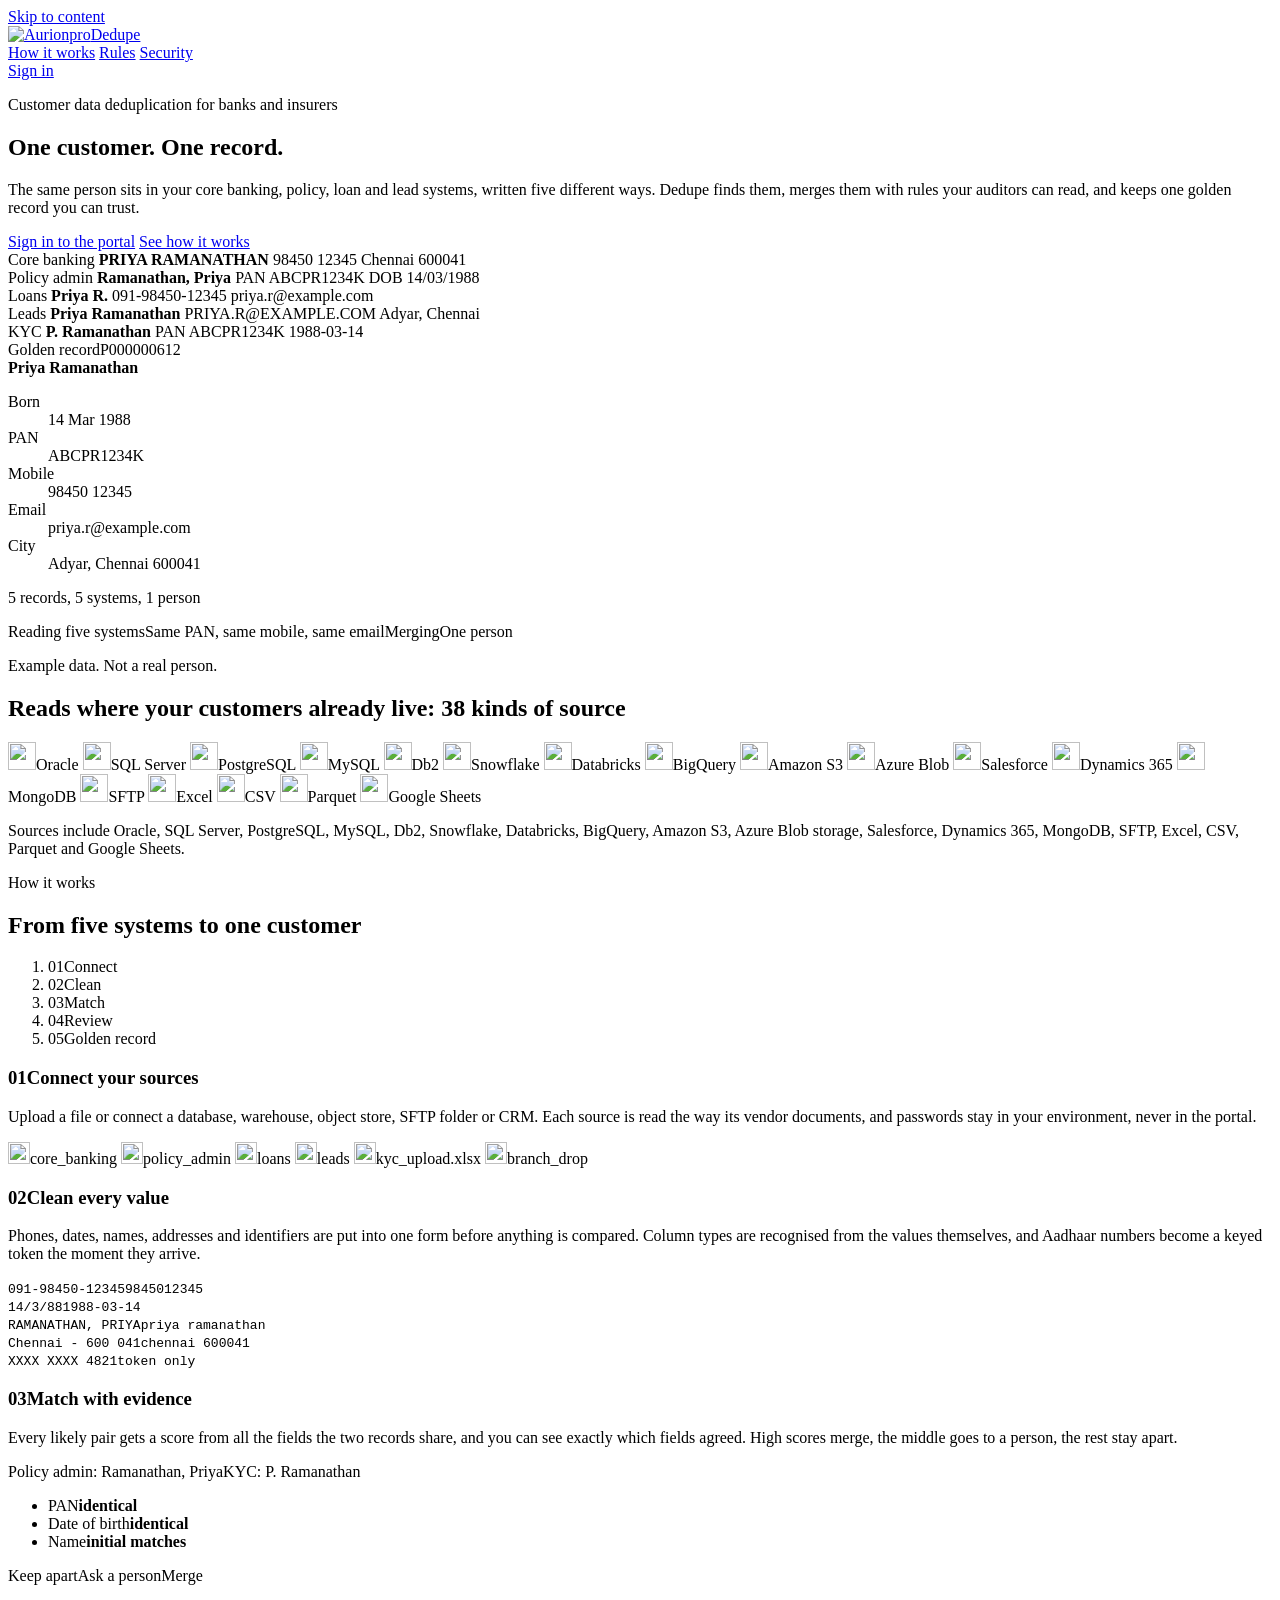
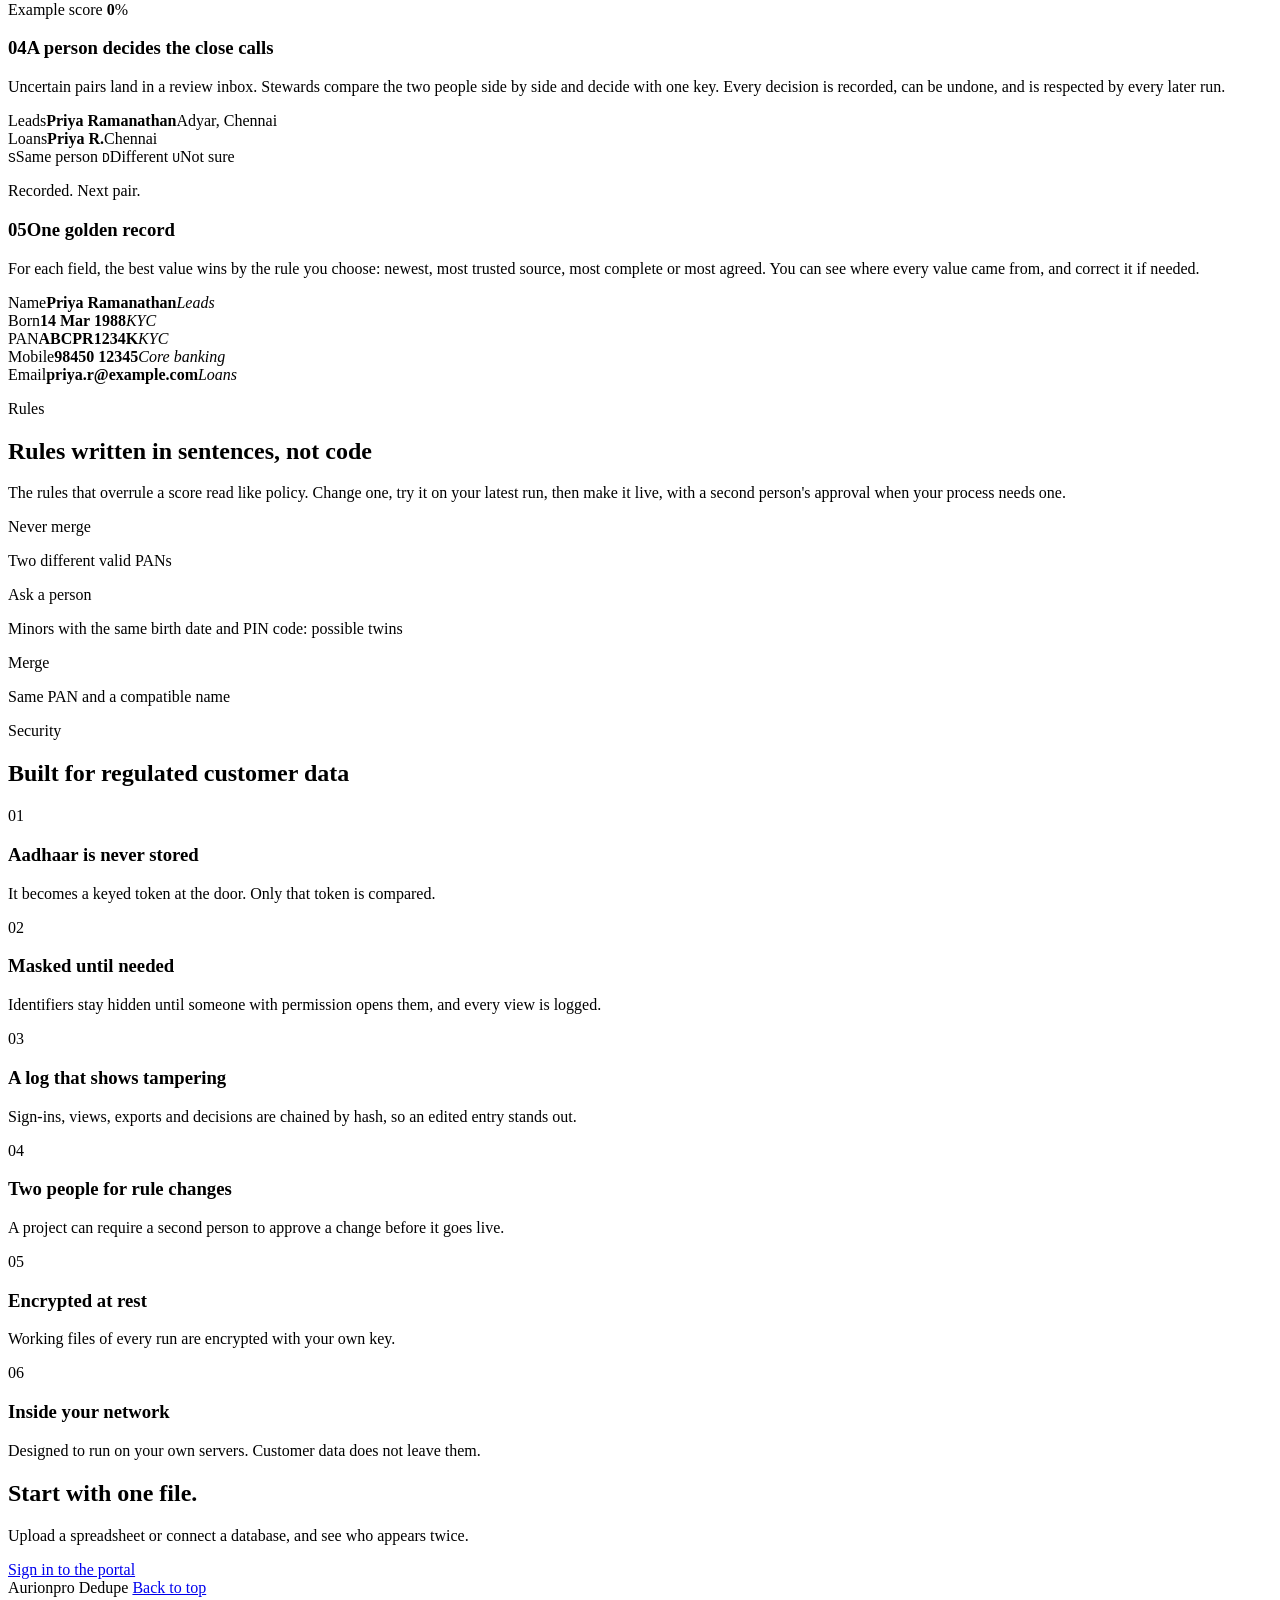
==== src/dedupe/api/ui/landing/index.html @ 5faaf8db "Landing page at /: animated hero (five records of an example customer merge into a golden record), s" ====
<!doctype html>
<html lang="en">
<head>
<meta charset="utf-8">
<meta name="viewport" content="width=device-width, initial-scale=1">
<title>Aurionpro Dedupe: one customer, one record</title>
<meta name="description" content="Find the same customer across core banking, policy, loan and lead systems, merge them with rules people can read, and keep one golden record.">
<link rel="icon" href="/ui/favicon.png">
<link rel="preload" href="/landing/fonts/inter-latin.woff2" as="font" type="font/woff2" crossorigin>
<link rel="stylesheet" href="/landing/landing.css">
<script src="/landing/landing.js" defer></script>
</head>
<body>
<a class="skip" href="#main">Skip to content</a>

<header class="nav" id="top">
  <div class="wrap nav-row">
    <a class="brand" href="/" aria-label="Aurionpro Dedupe, home"><img src="/ui/wordmark-light.png" alt="Aurionpro" width="122" height="28"><span>Dedupe</span></a>
    <nav aria-label="Page">
      <a href="#how">How it works</a>
      <a href="#rules">Rules</a>
      <a href="#security">Security</a>
    </nav>
    <a class="btn btn-dark" href="/ui">Sign in</a>
  </div>
</header>

<main id="main">
  <section class="hero">
    <div class="wrap hero-grid">
      <div class="hero-copy">
        <p class="eyebrow reveal">Customer data deduplication for banks and insurers</p>
        <h1 class="headline">
          <span class="line"><span>One customer.</span></span>
          <span class="line"><span>One record.</span></span>
        </h1>
        <p class="lede reveal">The same person sits in your core banking, policy, loan and lead systems, written five different ways. Dedupe finds them, merges them with rules your auditors can read, and keeps one golden record you can trust.</p>
        <div class="cta reveal">
          <a class="btn btn-primary" href="/ui">Sign in to the portal</a>
          <a class="btn btn-ghost" href="#how">See how it works</a>
        </div>
      </div>

      <div class="demo" id="demo" role="img" aria-label="Animation: five records of one customer, from five systems, are matched on PAN, phone and email and merged into one golden record.">
        <div class="rec r1" aria-hidden="true">
          <span class="src">Core banking</span>
          <strong>PRIYA RAMANATHAN</strong>
          <span class="f k-ph">98450 12345</span>
          <span class="f">Chennai 600041</span>
        </div>
        <div class="rec r2" aria-hidden="true">
          <span class="src">Policy admin</span>
          <strong>Ramanathan, Priya</strong>
          <span class="f k-pan">PAN ABCPR1234K</span>
          <span class="f k-dob">DOB 14/03/1988</span>
        </div>
        <div class="rec r3" aria-hidden="true">
          <span class="src">Loans</span>
          <strong>Priya R.</strong>
          <span class="f k-ph">091-98450-12345</span>
          <span class="f k-em">priya.r@example.com</span>
        </div>
        <div class="rec r4" aria-hidden="true">
          <span class="src">Leads</span>
          <strong>Priya Ramanathan</strong>
          <span class="f k-em">PRIYA.R@EXAMPLE.COM</span>
          <span class="f">Adyar, Chennai</span>
        </div>
        <div class="rec r5" aria-hidden="true">
          <span class="src">KYC</span>
          <strong>P. Ramanathan</strong>
          <span class="f k-pan">PAN ABCPR1234K</span>
          <span class="f k-dob">1988-03-14</span>
        </div>
        <div class="golden" aria-hidden="true">
          <div class="golden-head"><span>Golden record</span><span class="pid">P000000612</span></div>
          <strong>Priya Ramanathan</strong>
          <dl>
            <dt>Born</dt><dd>14 Mar 1988</dd>
            <dt>PAN</dt><dd>ABCPR1234K</dd>
            <dt>Mobile</dt><dd>98450 12345</dd>
            <dt>Email</dt><dd>priya.r@example.com</dd>
            <dt>City</dt><dd>Adyar, Chennai 600041</dd>
          </dl>
          <div class="golden-foot">5 records, 5 systems, 1 person</div>
        </div>
        <p class="demo-status" aria-hidden="true"><span class="s s1">Reading five systems</span><span class="s s2">Same PAN, same mobile, same email</span><span class="s s3">Merging</span><span class="s s4">One person</span></p>
      </div>
    </div>
    <p class="wrap example-note">Example data. Not a real person.</p>
  </section>

  <section class="sources" aria-labelledby="sources-title">
    <div class="wrap">
      <h2 id="sources-title" class="small-title reveal">Reads where your customers already live: 38 kinds of source</h2>
    </div>
    <div class="marquee" aria-hidden="true">
      <div class="track">
        <span class="logo"><img src="/ui/logos/oracle.svg" alt="" width="28" height="28">Oracle</span>
        <span class="logo"><img src="/ui/logos/sqlserver.svg" alt="" width="28" height="28">SQL Server</span>
        <span class="logo"><img src="/ui/logos/postgresql.svg" alt="" width="28" height="28">PostgreSQL</span>
        <span class="logo"><img src="/ui/logos/mysql.svg" alt="" width="28" height="28">MySQL</span>
        <span class="logo"><img src="/ui/logos/db2.svg" alt="" width="28" height="28">Db2</span>
        <span class="logo"><img src="/ui/logos/snowflake.svg" alt="" width="28" height="28">Snowflake</span>
        <span class="logo"><img src="/ui/logos/databricks.svg" alt="" width="28" height="28">Databricks</span>
        <span class="logo"><img src="/ui/logos/bigquery.svg" alt="" width="28" height="28">BigQuery</span>
        <span class="logo"><img src="/ui/logos/aws.svg" alt="" width="28" height="28">Amazon S3</span>
        <span class="logo"><img src="/ui/logos/azure.svg" alt="" width="28" height="28">Azure Blob</span>
        <span class="logo"><img src="/ui/logos/salesforce.svg" alt="" width="28" height="28">Salesforce</span>
        <span class="logo"><img src="/ui/logos/dynamics.svg" alt="" width="28" height="28">Dynamics 365</span>
        <span class="logo"><img src="/ui/logos/mongodb.svg" alt="" width="28" height="28">MongoDB</span>
        <span class="logo"><img src="/ui/logos/sftp.svg" alt="" width="28" height="28">SFTP</span>
        <span class="logo"><img src="/ui/logos/xlsx.svg" alt="" width="28" height="28">Excel</span>
        <span class="logo"><img src="/ui/logos/csv.svg" alt="" width="28" height="28">CSV</span>
        <span class="logo"><img src="/ui/logos/parquet.svg" alt="" width="28" height="28">Parquet</span>
        <span class="logo"><img src="/ui/logos/googlesheets.svg" alt="" width="28" height="28">Google Sheets</span>
      </div>
    </div>
    <p class="wrap sr-only">Sources include Oracle, SQL Server, PostgreSQL, MySQL, Db2, Snowflake, Databricks, BigQuery, Amazon S3, Azure Blob storage, Salesforce, Dynamics 365, MongoDB, SFTP, Excel, CSV, Parquet and Google Sheets.</p>
  </section>

  <section class="how" id="how" aria-labelledby="how-title">
    <div class="wrap how-grid">
      <div class="how-side">
        <div class="how-sticky">
          <p class="eyebrow">How it works</p>
          <h2 id="how-title" class="section-title">From five systems to one customer</h2>
          <ol class="steps" id="steps">
            <li data-step="0"><span class="n">01</span>Connect</li>
            <li data-step="1"><span class="n">02</span>Clean</li>
            <li data-step="2"><span class="n">03</span>Match</li>
            <li data-step="3"><span class="n">04</span>Review</li>
            <li data-step="4"><span class="n">05</span>Golden record</li>
          </ol>
        </div>
      </div>

      <div class="panels">
        <article class="panel" data-step="0">
          <h3><span class="n">01</span>Connect your sources</h3>
          <p>Upload a file or connect a database, warehouse, object store, SFTP folder or CRM. Each source is read the way its vendor documents, and passwords stay in your environment, never in the portal.</p>
          <div class="viz viz-connect" aria-hidden="true">
            <span class="chip"><img src="/ui/logos/oracle.svg" alt="" width="22" height="22">core_banking</span>
            <span class="chip"><img src="/ui/logos/sqlserver.svg" alt="" width="22" height="22">policy_admin</span>
            <span class="chip"><img src="/ui/logos/postgresql.svg" alt="" width="22" height="22">loans</span>
            <span class="chip"><img src="/ui/logos/salesforce.svg" alt="" width="22" height="22">leads</span>
            <span class="chip"><img src="/ui/logos/xlsx.svg" alt="" width="22" height="22">kyc_upload.xlsx</span>
            <span class="chip"><img src="/ui/logos/sftp.svg" alt="" width="22" height="22">branch_drop</span>
          </div>
        </article>

        <article class="panel" data-step="1">
          <h3><span class="n">02</span>Clean every value</h3>
          <p>Phones, dates, names, addresses and identifiers are put into one form before anything is compared. Column types are recognised from the values themselves, and Aadhaar numbers become a keyed token the moment they arrive.</p>
          <div class="viz viz-clean" aria-hidden="true">
            <div class="row"><code>091-98450-12345</code><span class="arrow"></span><code class="after">9845012345</code></div>
            <div class="row"><code>14/3/88</code><span class="arrow"></span><code class="after">1988-03-14</code></div>
            <div class="row"><code>RAMANATHAN, PRIYA</code><span class="arrow"></span><code class="after">priya ramanathan</code></div>
            <div class="row"><code>Chennai - 600 041</code><span class="arrow"></span><code class="after">chennai 600041</code></div>
            <div class="row"><code>XXXX XXXX 4821</code><span class="arrow"></span><code class="after">token only</code></div>
          </div>
        </article>

        <article class="panel" data-step="2">
          <h3><span class="n">03</span>Match with evidence</h3>
          <p>Every likely pair gets a score from all the fields the two records share, and you can see exactly which fields agreed. High scores merge, the middle goes to a person, the rest stay apart.</p>
          <div class="viz viz-match" aria-hidden="true">
            <div class="pair"><span>Policy admin: Ramanathan, Priya</span><span>KYC: P. Ramanathan</span></div>
            <ul class="evidence">
              <li><span>PAN</span><b>identical</b></li>
              <li><span>Date of birth</span><b>identical</b></li>
              <li><span>Name</span><b>initial matches</b></li>
            </ul>
            <div class="meter"><span class="z z1"></span><span class="z z2"></span><span class="z z3"></span><span class="needle"></span></div>
            <div class="meter-keys"><span>Keep apart</span><span>Ask a person</span><span>Merge</span></div>
            <p class="score">Example score <b class="count" data-to="94">0</b>%</p>
          </div>
        </article>

        <article class="panel" data-step="3">
          <h3><span class="n">04</span>A person decides the close calls</h3>
          <p>Uncertain pairs land in a review inbox. Stewards compare the two people side by side and decide with one key. Every decision is recorded, can be undone, and is respected by every later run.</p>
          <div class="viz viz-review" aria-hidden="true">
            <div class="cmp">
              <div><span class="src">Leads</span><strong>Priya Ramanathan</strong><span>Adyar, Chennai</span></div>
              <div><span class="src">Loans</span><strong>Priya R.</strong><span>Chennai</span></div>
            </div>
            <div class="keys">
              <span class="key k-same"><kbd>S</kbd>Same person</span>
              <span class="key"><kbd>D</kbd>Different</span>
              <span class="key"><kbd>U</kbd>Not sure</span>
            </div>
            <p class="toast">Recorded. Next pair.</p>
          </div>
        </article>

        <article class="panel" data-step="4">
          <h3><span class="n">05</span>One golden record</h3>
          <p>For each field, the best value wins by the rule you choose: newest, most trusted source, most complete or most agreed. You can see where every value came from, and correct it if needed.</p>
          <div class="viz viz-golden" aria-hidden="true">
            <div class="g-row"><span>Name</span><b>Priya Ramanathan</b><em>Leads</em></div>
            <div class="g-row"><span>Born</span><b>14 Mar 1988</b><em>KYC</em></div>
            <div class="g-row"><span>PAN</span><b>ABCPR1234K</b><em>KYC</em></div>
            <div class="g-row"><span>Mobile</span><b>98450 12345</b><em>Core banking</em></div>
            <div class="g-row"><span>Email</span><b>priya.r@example.com</b><em>Loans</em></div>
          </div>
        </article>
      </div>
    </div>
  </section>

  <section class="rules" id="rules" aria-labelledby="rules-title">
    <div class="wrap">
      <p class="eyebrow reveal">Rules</p>
      <h2 id="rules-title" class="section-title reveal">Rules written in sentences, not code</h2>
      <p class="section-lede reveal">The rules that overrule a score read like policy. Change one, try it on your latest run, then make it live, with a second person's approval when your process needs one.</p>
      <div class="rule-cards">
        <div class="rule-card reveal"><span class="outcome o-never">Never merge</span><p>Two different valid PANs</p></div>
        <div class="rule-card reveal"><span class="outcome o-ask">Ask a person</span><p>Minors with the same birth date and PIN code: possible twins</p></div>
        <div class="rule-card reveal"><span class="outcome o-merge">Merge</span><p>Same PAN and a compatible name</p></div>
      </div>
    </div>
  </section>

  <section class="security" id="security" aria-labelledby="security-title">
    <div class="wrap">
      <p class="eyebrow on-dark reveal">Security</p>
      <h2 id="security-title" class="section-title on-dark reveal">Built for regulated customer data</h2>
      <div class="sec-grid">
        <div class="sec reveal"><span class="n">01</span><h3>Aadhaar is never stored</h3><p>It becomes a keyed token at the door. Only that token is compared.</p></div>
        <div class="sec reveal"><span class="n">02</span><h3>Masked until needed</h3><p>Identifiers stay hidden until someone with permission opens them, and every view is logged.</p></div>
        <div class="sec reveal"><span class="n">03</span><h3>A log that shows tampering</h3><p>Sign-ins, views, exports and decisions are chained by hash, so an edited entry stands out.</p></div>
        <div class="sec reveal"><span class="n">04</span><h3>Two people for rule changes</h3><p>A project can require a second person to approve a change before it goes live.</p></div>
        <div class="sec reveal"><span class="n">05</span><h3>Encrypted at rest</h3><p>Working files of every run are encrypted with your own key.</p></div>
        <div class="sec reveal"><span class="n">06</span><h3>Inside your network</h3><p>Designed to run on your own servers. Customer data does not leave them.</p></div>
      </div>
    </div>
  </section>

  <section class="final">
    <div class="wrap final-inner">
      <h2 class="final-title reveal">Start with one file.</h2>
      <p class="section-lede reveal">Upload a spreadsheet or connect a database, and see who appears twice.</p>
      <div class="cta reveal"><a class="btn btn-primary" href="/ui">Sign in to the portal</a></div>
    </div>
  </section>
</main>

<footer class="foot">
  <div class="wrap foot-row">
    <span>Aurionpro Dedupe</span>
    <a href="#top">Back to top</a>
  </div>
</footer>
</body>
</html>
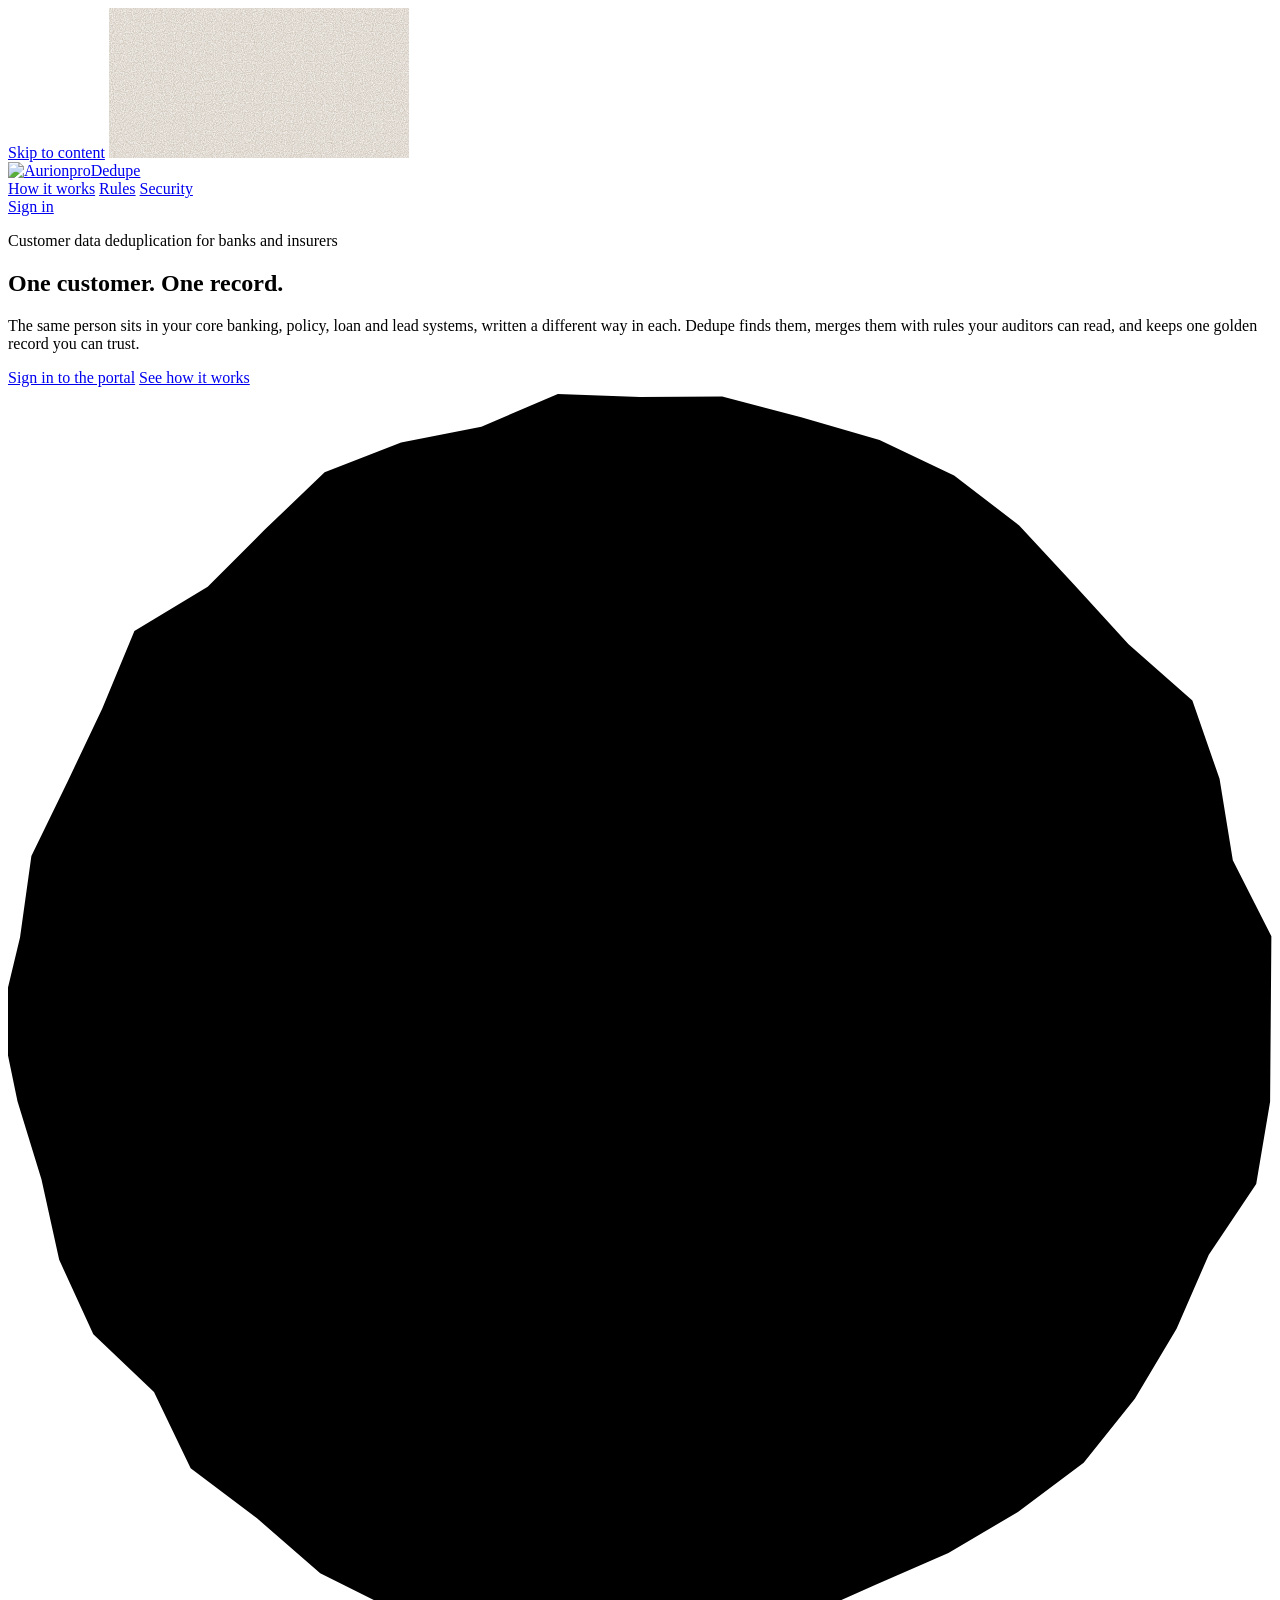
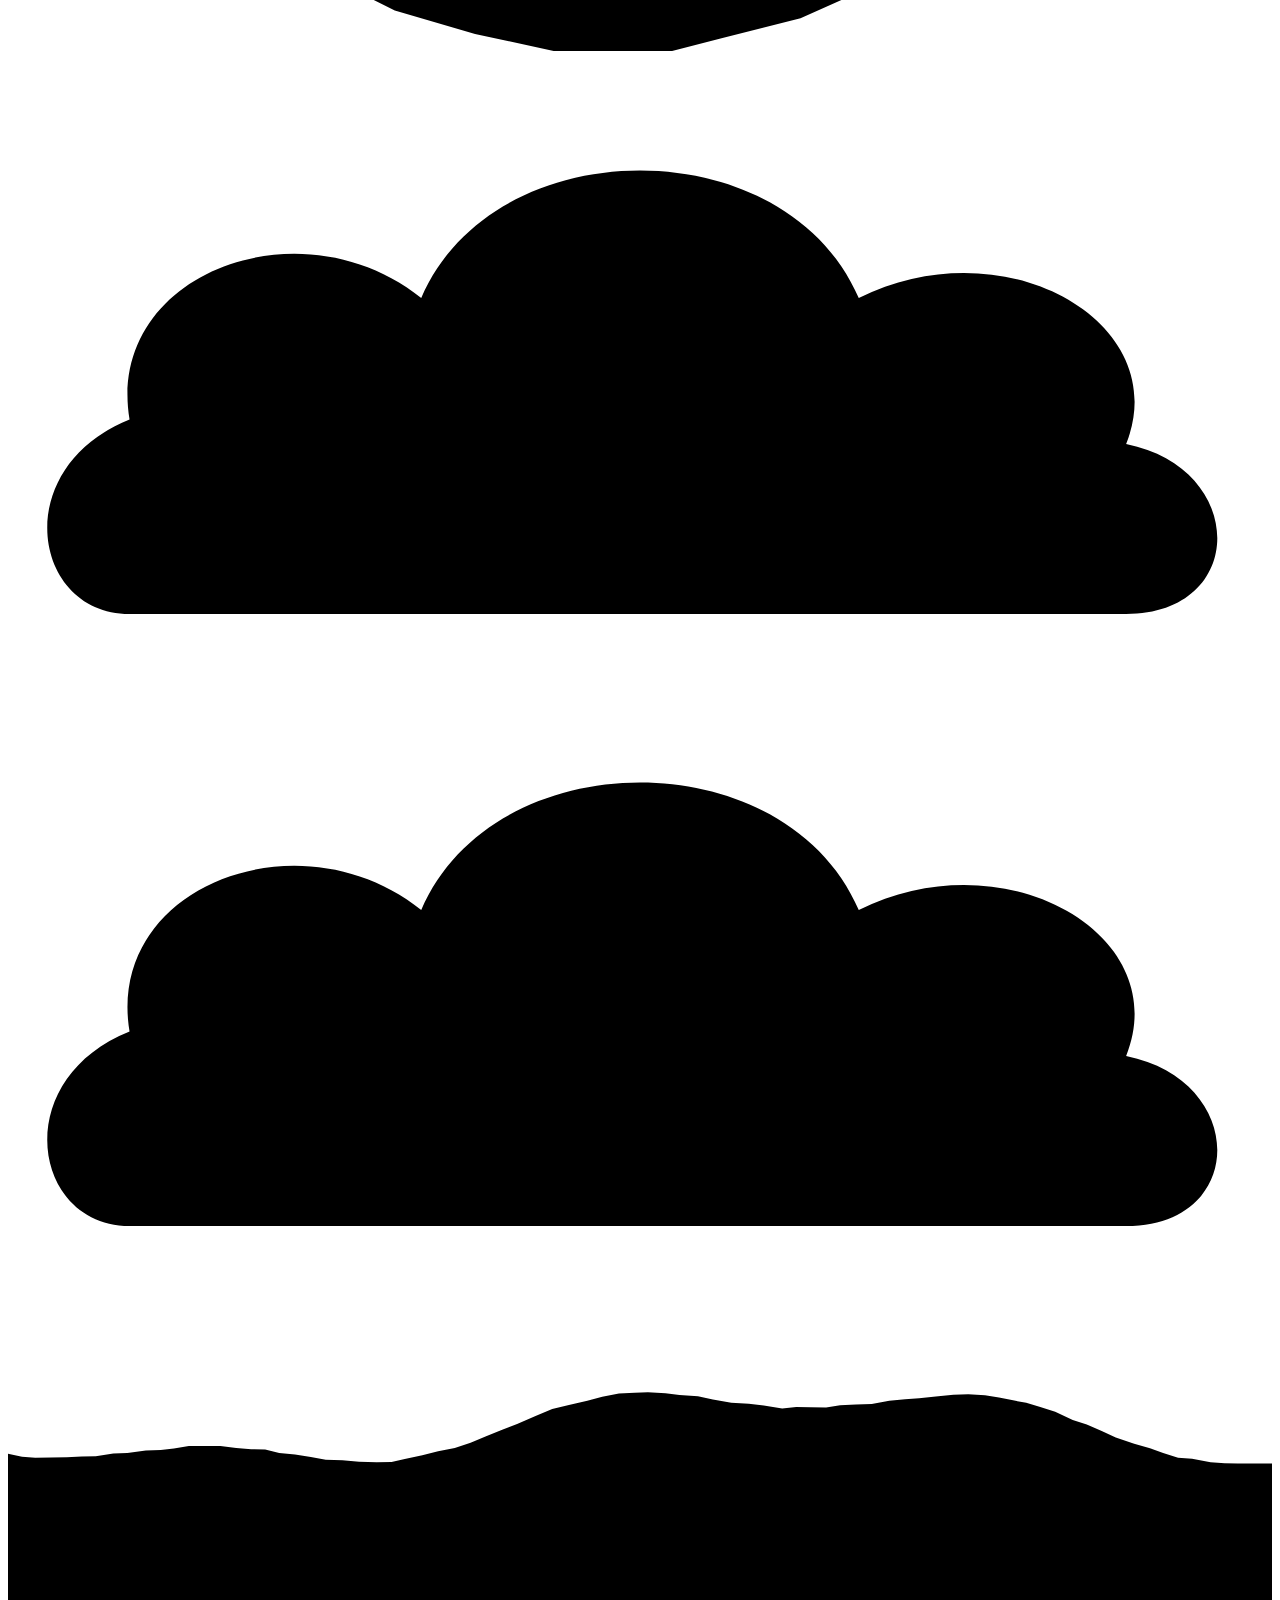
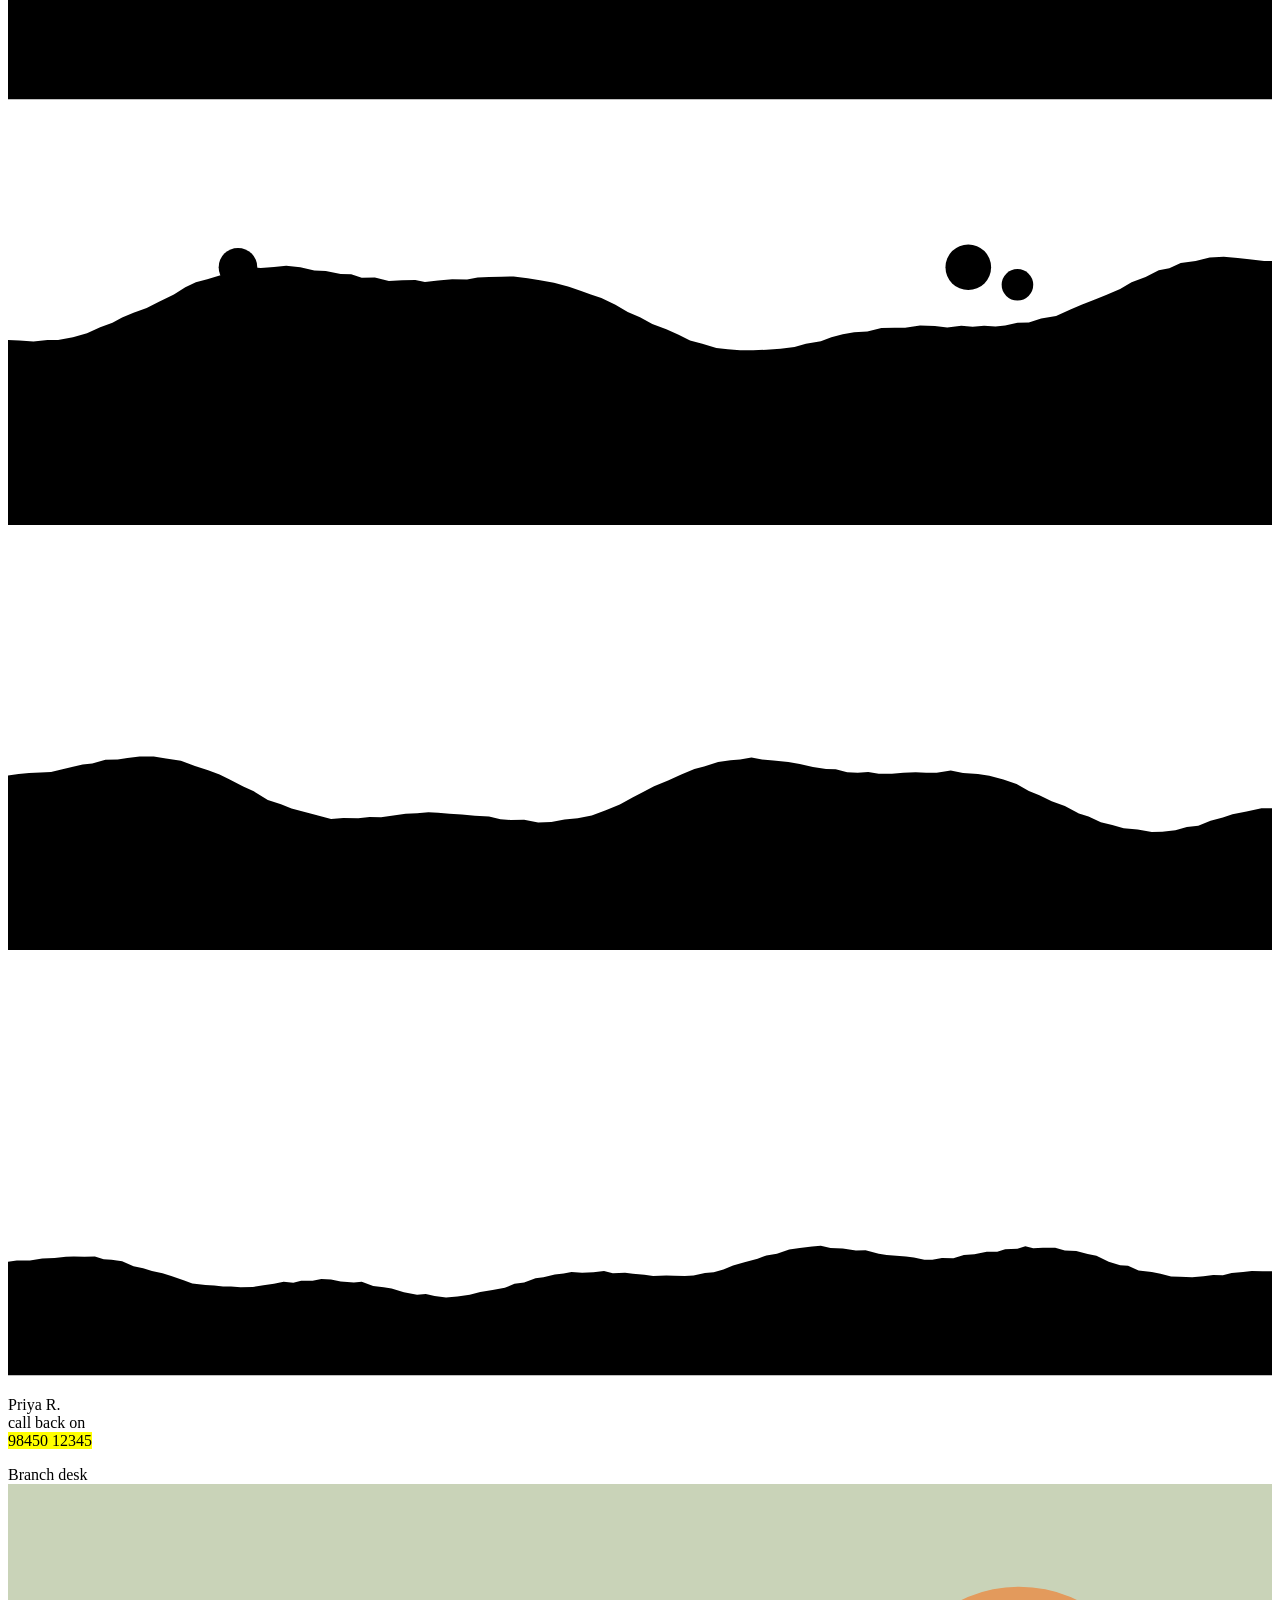
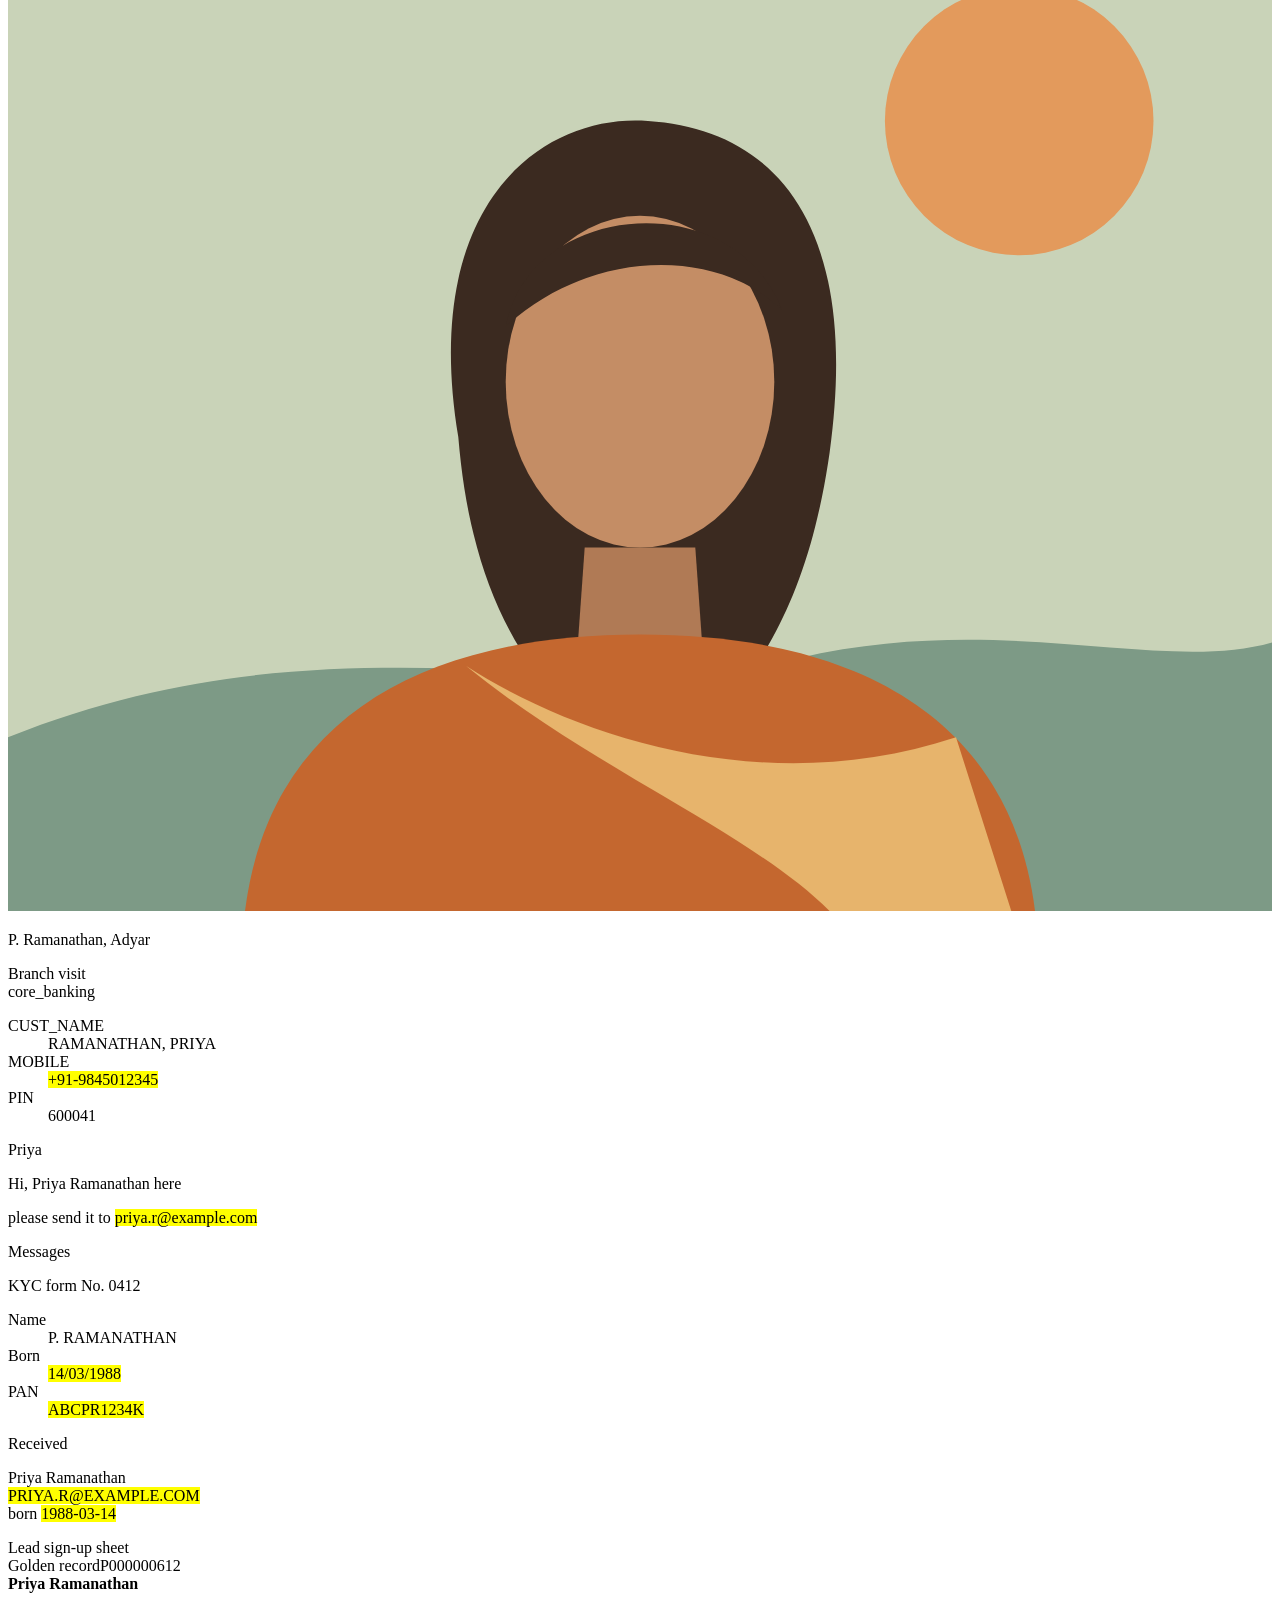
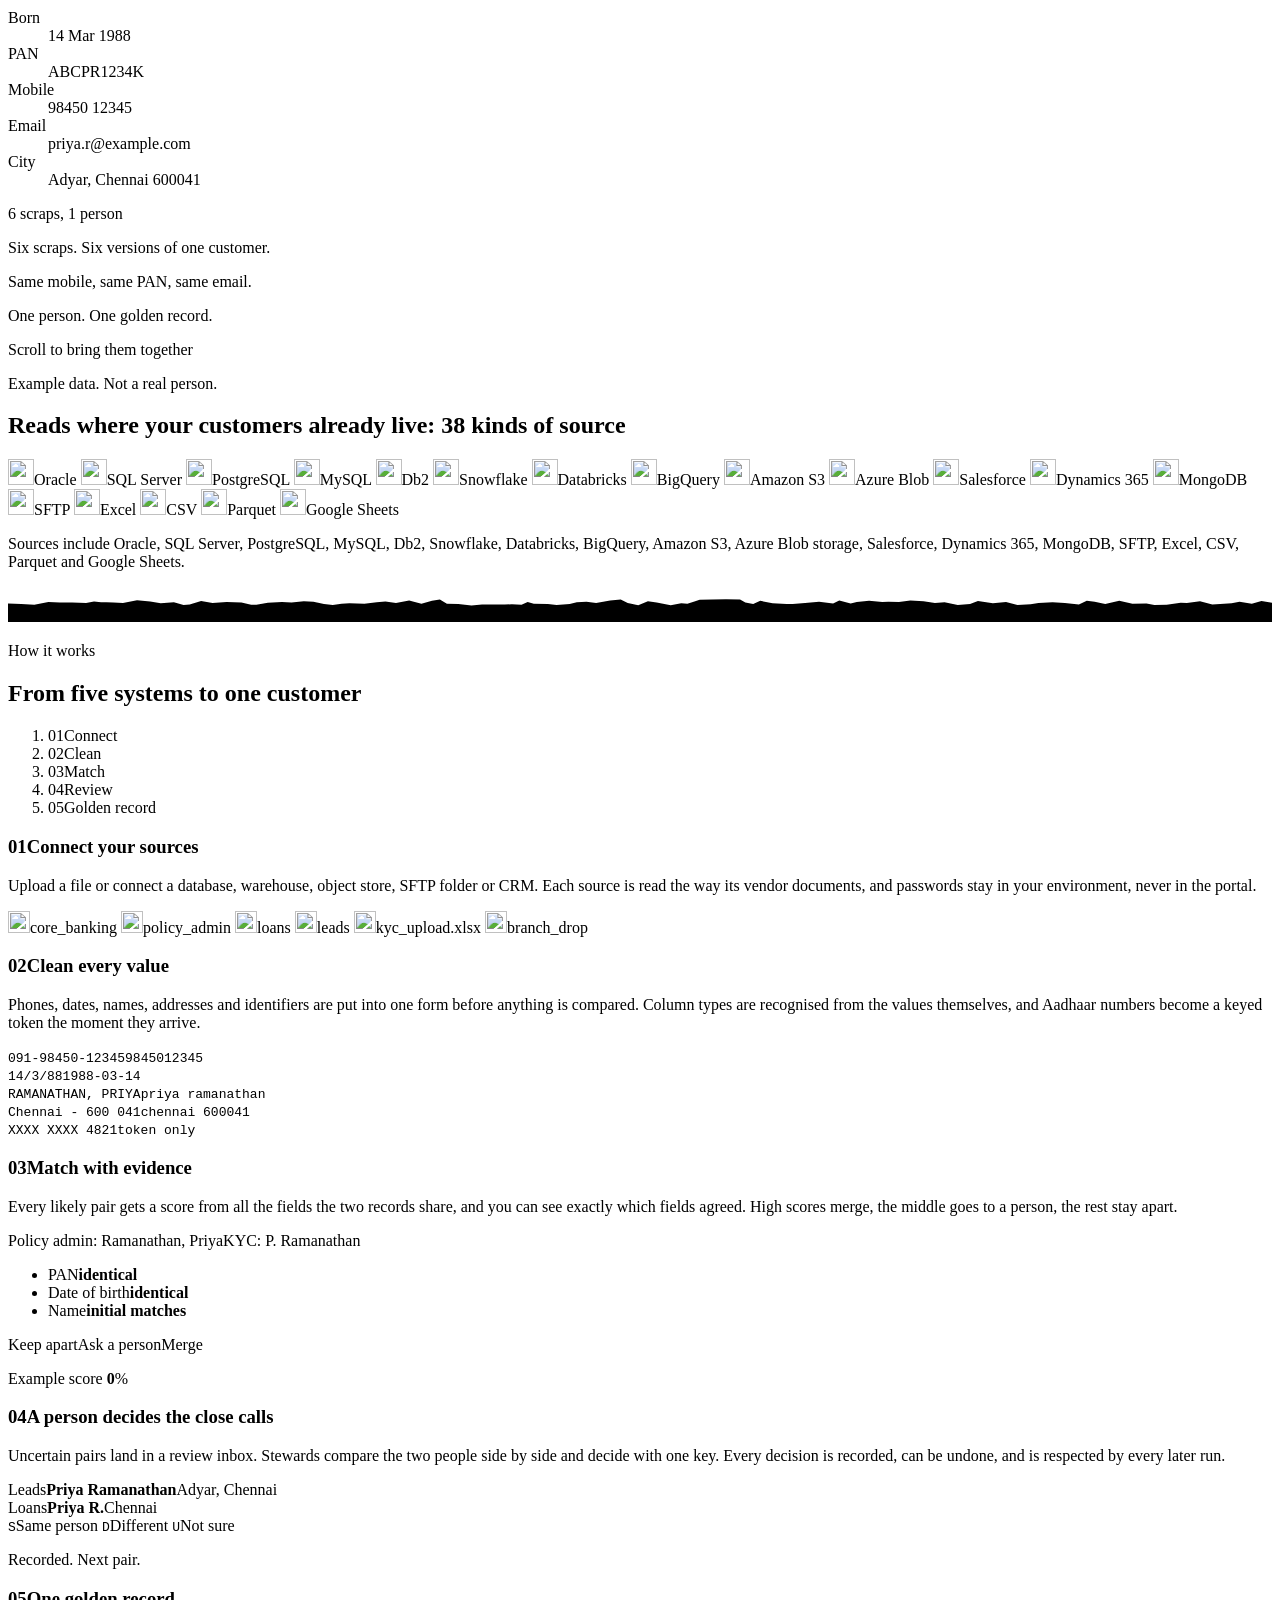
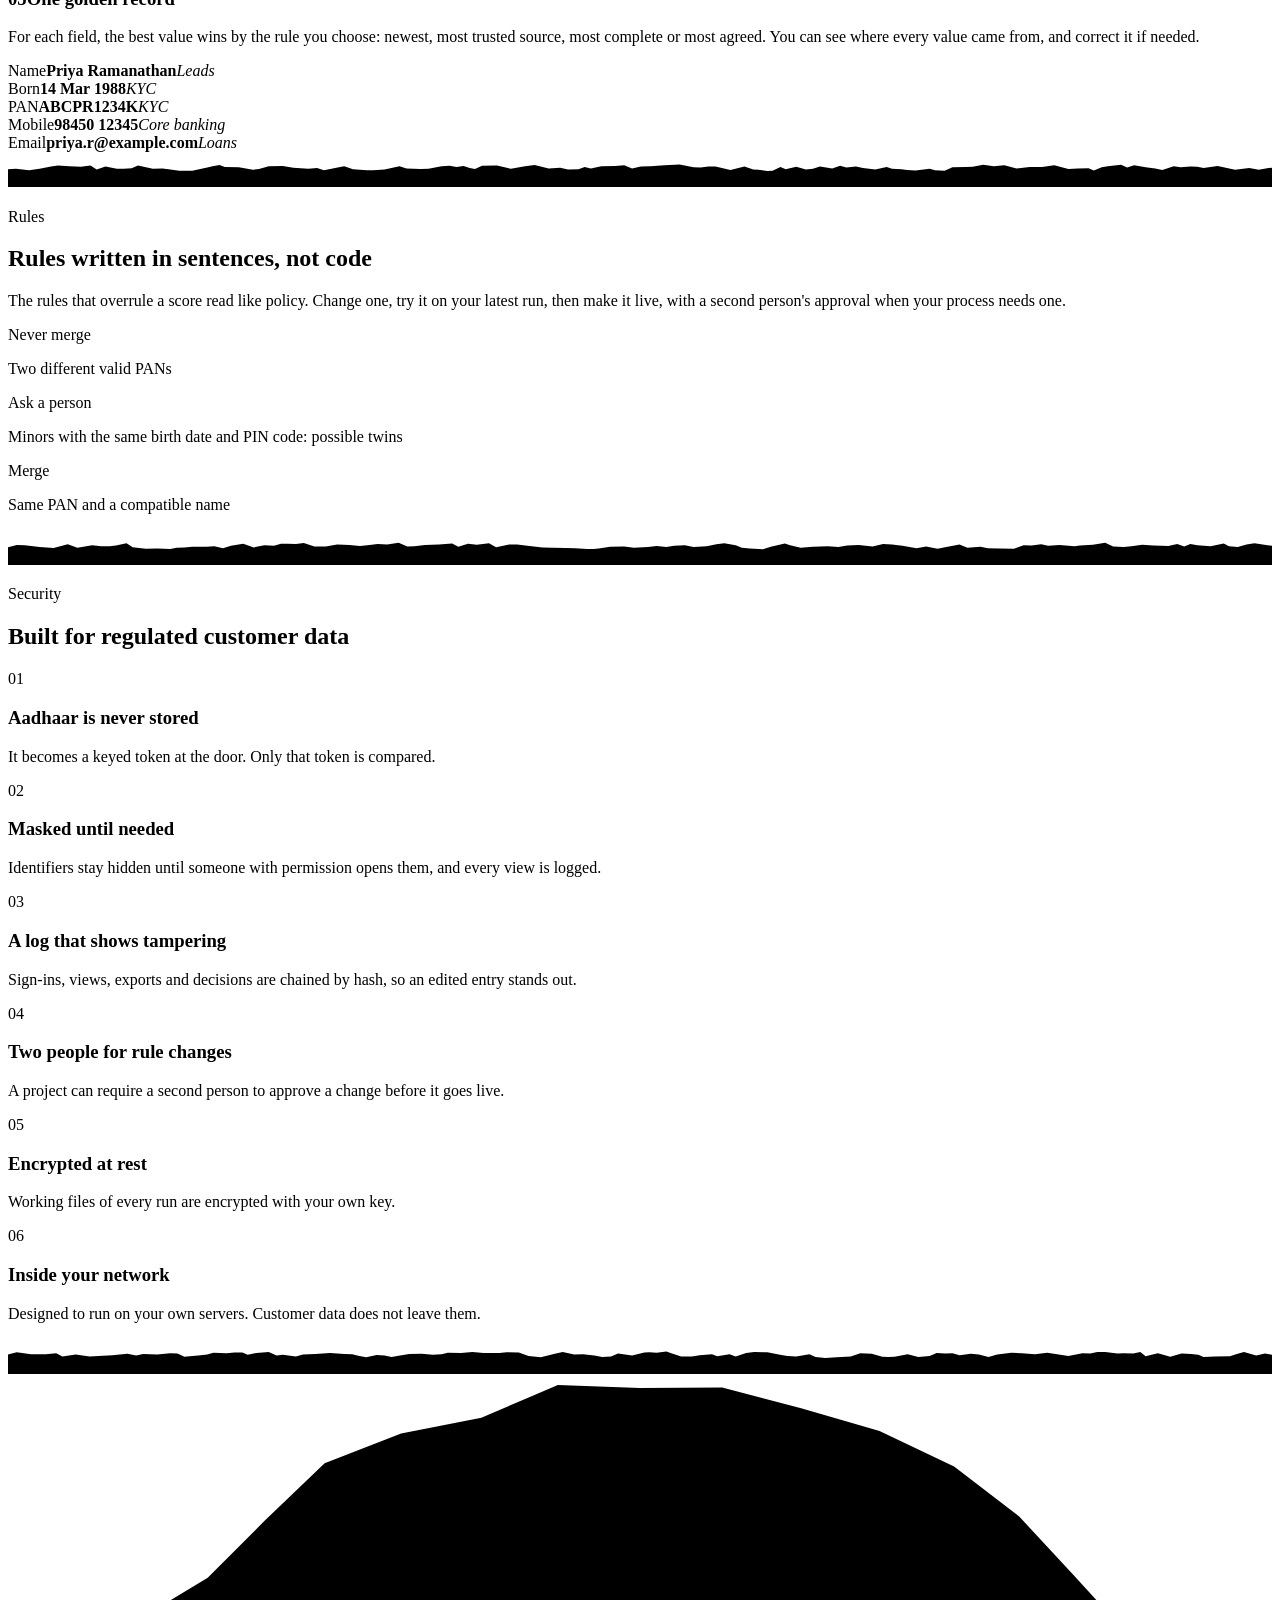
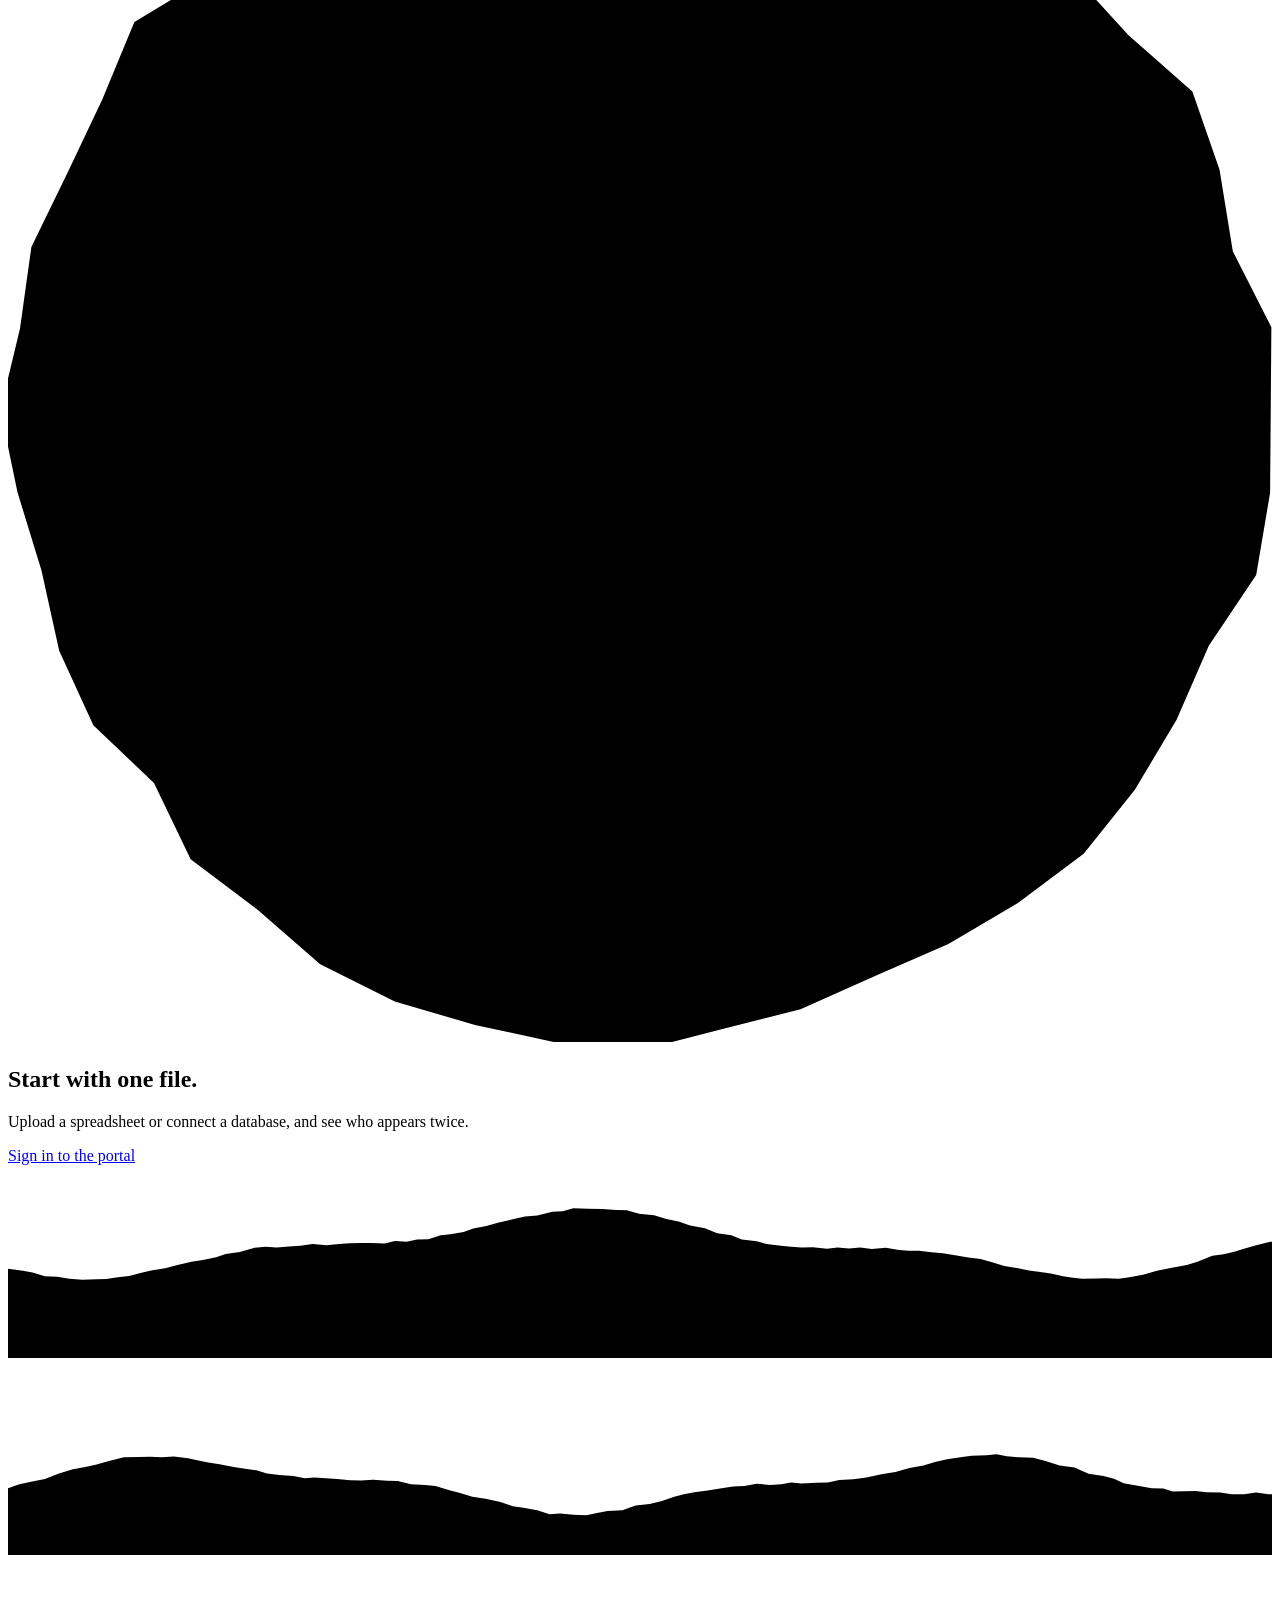
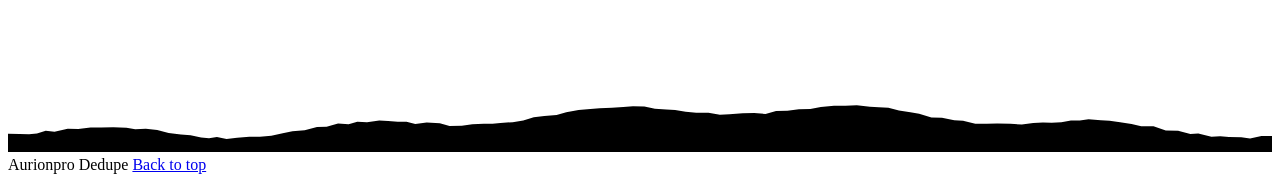
==== commit 48073d9e: "Landing page redesigned as cut paper: six scraps of one example customer (note, polaroid, laptop, me" ====
--- a/src/dedupe/api/ui/landing/index.html
+++ b/src/dedupe/api/ui/landing/index.html
@@ -5,6 +5,7 @@
 <meta name="viewport" content="width=device-width, initial-scale=1">
 <title>Aurionpro Dedupe: one customer, one record</title>
 <meta name="description" content="Find the same customer across core banking, policy, loan and lead systems, merge them with rules people can read, and keep one golden record.">
+<meta name="theme-color" content="#f3ead9">
 <link rel="icon" href="/ui/favicon.png">
 <link rel="preload" href="/landing/fonts/inter-latin.woff2" as="font" type="font/woff2" crossorigin>
 <link rel="stylesheet" href="/landing/landing.css">
@@ -12,6 +13,13 @@
 </head>
 <body>
 <a class="skip" href="#main">Skip to content</a>
+
+<!-- paper grain over the whole page: drawn once, never repainted while scrolling -->
+<svg class="grain" aria-hidden="true" focusable="false">
+  <filter id="grain-f"><feTurbulence type="fractalNoise" baseFrequency=".9" numOctaves="2" stitchTiles="stitch"/>
+    <feColorMatrix values="0 0 0 0 .24  0 0 0 0 .16  0 0 0 0 .08  0 0 0 .5 0"/></filter>
+  <rect width="100%" height="100%" filter="url(#grain-f)"/>
+</svg>
 
 <header class="nav" id="top">
   <div class="wrap nav-row">
@@ -26,68 +34,124 @@
 </header>
 
 <main id="main">
-  <section class="hero">
-    <div class="wrap hero-grid">
+  <!-- The story: one customer's details lie scattered as paper scraps. Scrolling brings them together into one golden record. -->
+  <section class="story" id="story" aria-labelledby="hero-title">
+    <div class="story-grid">
       <div class="hero-copy">
-        <p class="eyebrow reveal">Customer data deduplication for banks and insurers</p>
-        <h1 class="headline">
-          <span class="line"><span>One customer.</span></span>
-          <span class="line"><span>One record.</span></span>
-        </h1>
-        <p class="lede reveal">The same person sits in your core banking, policy, loan and lead systems, written five different ways. Dedupe finds them, merges them with rules your auditors can read, and keeps one golden record you can trust.</p>
-        <div class="cta reveal">
-          <a class="btn btn-primary" href="/ui">Sign in to the portal</a>
-          <a class="btn btn-ghost" href="#how">See how it works</a>
+        <div class="hero-copy-inner">
+          <p class="eyebrow reveal">Customer data deduplication for banks and insurers</p>
+          <h1 class="headline" id="hero-title">
+            <span class="line"><span>One customer.</span></span>
+            <span class="line"><span>One record.</span></span>
+          </h1>
+          <p class="lede reveal">The same person sits in your core banking, policy, loan and lead systems, written a different way in each. Dedupe finds them, merges them with rules your auditors can read, and keeps one golden record you can trust.</p>
+          <div class="cta reveal">
+            <a class="btn btn-primary" href="/ui">Sign in to the portal</a>
+            <a class="btn btn-ghost" href="#how">See how it works</a>
+          </div>
         </div>
       </div>
 
-      <div class="demo" id="demo" role="img" aria-label="Animation: five records of one customer, from five systems, are matched on PAN, phone and email and merged into one golden record.">
-        <div class="rec r1" aria-hidden="true">
-          <span class="src">Core banking</span>
-          <strong>PRIYA RAMANATHAN</strong>
-          <span class="f k-ph">98450 12345</span>
-          <span class="f">Chennai 600041</span>
+      <div class="track">
+        <div class="desk" id="desk">
+          <!-- the cut-paper landscape: a sun that rises and hills that settle as the record comes together -->
+          <div class="scenery" aria-hidden="true">
+            <svg class="layer l-sun" viewBox="0 0 200 200"><path class="sun-ring" d="M199.8 100.0 L199.7 113.1 L197.5 126.1 L190.0 137.3 L184.9 149.0 L178.3 160.1 L170.2 170.2 L159.8 178.0 L148.8 184.5 L137.1 189.6 L125.4 194.8 L112.9 198.0 L100.0 201.3 L86.8 200.1 L73.9 197.3 L61.2 193.6 L49.4 187.7 L39.4 179.0 L28.9 171.1 L23.1 159.0 L13.5 149.9 L8.1 138.1 L5.3 125.4 L1.5 113.0 L-1.2 100.0 L1.9 87.1 L3.7 74.2 L9.4 62.5 L14.9 50.9 L20.0 38.6 L31.6 31.6 L40.6 22.6 L50.1 13.5 L62.2 8.8 L74.9 6.3 L87.0 1.1 L100.0 1.6 L113.0 1.5 L125.5 4.8 L137.9 8.4 L149.7 14.0 L160.0 21.9 L168.7 31.3 L177.3 40.7 L187.4 49.6 L191.7 62.0 L193.8 74.9 L199.9 86.9 Z"/><path class="sun" d="M193.1 100.0 L192.6 112.2 L187.8 123.5 L185.8 135.6 L180.6 146.5 L173.6 156.5 L164.7 164.7 L155.4 172.2 L146.5 180.6 L135.0 184.5 L123.7 188.5 L112.0 191.4 L100.0 191.6 L87.9 192.3 L76.4 188.1 L65.4 183.6 L53.9 179.9 L43.7 173.3 L34.2 165.8 L26.5 156.4 L19.2 146.6 L13.7 135.8 L11.2 123.8 L8.8 112.0 L9.1 100.0 L9.4 88.1 L10.9 76.1 L16.2 65.3 L19.8 53.7 L27.9 44.6 L35.1 35.1 L43.1 25.8 L54.7 21.5 L65.4 16.4 L76.2 11.3 L88.1 9.8 L100.0 7.3 L111.8 10.4 L124.1 10.1 L135.6 14.0 L146.5 19.5 L155.9 27.2 L164.6 35.4 L173.4 43.7 L179.7 54.0 L184.8 64.9 L188.4 76.3 L191.0 88.0 Z"/></svg>
+            <svg class="layer l-cloud c1" viewBox="0 0 104 50"><path d="M10 46 C2 46 0 34 10 30 C8 18 24 12 34 20 C40 6 64 6 70 20 C82 14 96 22 92 32 C102 34 102 46 92 46 Z"/></svg>
+            <svg class="layer l-cloud c2" viewBox="0 0 104 50"><path d="M10 46 C2 46 0 34 10 30 C8 18 24 12 34 20 C40 6 64 6 70 20 C82 14 96 22 92 32 C102 34 102 46 92 46 Z"/></svg>
+            <svg class="layer l-far" viewBox="0 0 1440 480" preserveAspectRatio="xMidYMax slice"><path d="M0 480 L0 200.3 16 203.7 31 204.9 49 204.4 67 204.2 84 203.4 100 203.0 120 199.9 136 199.3 157 196.6 174 195.9 189 194.2 206 191.3 222 191.4 242 191.3 260 193.7 277 195.0 293 195.5 309 199.4 327 201.0 345 204.0 362 207.2 381 207.5 400 209.4 420 210.0 437 209.7 452 206.3 472 202.0 490 197.4 509 193.7 527 187.6 544 180.6 563 172.9 580 166.4 601 157.3 620 149.3 639 144.8 660 139.8 677 135.2 696 131.6 714 130.8 729 130.3 749 131.2 765 133.3 786 134.7 803 138.4 824 142.1 844 143.2 861 145.3 882 148.6 898 147.0 914 147.2 932 147.6 948 144.9 966 144.2 984 143.6 1004 139.9 1022 138.0 1038 136.9 1057 135.1 1077 133.0 1094 132.4 1113 133.7 1129 136.1 1145 139.4 1160 142.2 1176 147.0 1193 152.5 1213 161.7 1229 166.9 1246 174.2 1262 181.8 1283 188.7 1301 193.9 1316 199.3 1333 204.9 1349 205.8 1370 210.0 1386 211.1 1401 211.2 1422 211.3 1440 211.3 L1440 480 Z"/></svg>
+            <svg class="layer l-mid" viewBox="0 0 1440 480" preserveAspectRatio="xMidYMax slice"><path d="M0 480 L0 269.0 13 269.5 29 270.5 45 269.0 57 268.9 74 265.7 90 261.3 105 254.4 119 249.1 130 243.2 143 237.9 158 232.3 172 225.3 189 217.0 202 208.7 214 203.2 227 199.6 243 194.8 257 190.6 273 186.1 288 186.7 303 185.7 317 184.4 333 186.1 349 189.8 362 190.2 379 193.7 391 194.0 403 197.9 418 197.8 434 201.6 449 200.7 464 200.4 475 202.7 490 201.0 506 199.8 523 199.9 535 197.6 548 197.0 562 196.7 576 196.6 592 198.4 606 200.8 622 203.6 639 208.3 653 213.1 664 217.1 676 221.0 692 228.8 706 237.0 720 243.0 734 250.5 750 256.5 764 263.0 777 269.3 791 273.1 807 277.9 820 279.4 834 280.5 849 280.6 864 280.0 880 278.7 896 276.7 909 273.1 926 270.2 938 265.6 951 262.4 964 259.9 979 259.2 995 255.1 1010 255.0 1022 254.8 1039 252.4 1056 252.8 1070 254.6 1086 252.6 1099 253.7 1112 252.7 1125 253.6 1136 252.4 1150 249.3 1163 248.9 1177 244.3 1194 241.5 1211 233.8 1223 228.7 1239 222.5 1251 217.6 1267 210.9 1280 203.2 1296 197.0 1311 189.5 1323 187.1 1336 181.2 1353 178.8 1369 174.9 1385 173.9 1401 175.4 1414 177.0 1431 178.9 1440 178.9 L1440 480 Z"/>
+              <g class="tree"><path d="M1094 236 l0 -40" /><circle cx="1094" cy="186" r="26"/></g>
+              <g class="tree"><path d="M1150 246 l0 -30" /><circle cx="1150" cy="206" r="18"/></g>
+              <g class="tree"><path d="M262 230 l0 -34" /><circle cx="262" cy="186" r="22"/></g>
+            </svg>
+            <svg class="layer l-teal" viewBox="0 0 1440 480" preserveAspectRatio="xMidYMax slice"><path d="M0 480 L0 280.7 12 279.1 24 278.0 37 277.4 49 276.8 62 273.8 74 270.9 85 268.3 96 267.3 111 262.9 125 262.7 136 261.0 150 259.2 166 259.2 180 261.6 197 264.1 213 269.9 228 274.8 241 279.6 252 285.2 268 293.4 280 298.9 296 308.8 311 313.6 323 318.3 337 322.2 351 325.8 368 330.3 382 329.3 399 329.6 412 328.1 425 328.3 439 326.3 453 324.4 466 323.7 479 322.8 490 323.3 503 324.3 517 325.4 532 326.6 548 327.5 561 330.8 573 331.5 588 331.1 604 334.3 619 333.8 634 330.9 649 329.6 665 326.5 681 320.5 697 314.0 712 305.6 723 299.8 736 293.1 752 286.4 767 279.8 782 273.4 793 270.5 809 265.5 823 263.5 834 262.6 847 260.4 859 262.6 872 263.8 889 265.5 902 267.7 917 271.2 932 273.4 943 273.8 956 277.0 968 277.7 980 276.9 992 278.9 1007 278.7 1020 277.8 1034 277.0 1046 277.7 1058 277.6 1074 275.0 1088 278.0 1105 279.1 1118 281.0 1134 285.5 1149 290.4 1163 298.4 1175 303.4 1189 310.2 1204 315.7 1220 324.1 1231 327.5 1245 334.1 1258 337.2 1271 340.8 1287 342.3 1303 345.3 1315 345.0 1330 343.2 1343 339.4 1356 338.1 1370 332.5 1384 328.6 1395 325.1 1411 321.7 1428 318.1 1440 318.1 L1440 480 Z"/></svg>
+            <svg class="layer l-near" viewBox="0 0 1440 480" preserveAspectRatio="xMidYMax slice"><path d="M0 480 L0 350.6 10 349.3 25 349.2 39 346.9 53 346.4 66 345.0 75 344.7 87 345.0 99 344.7 109 347.7 118 348.2 130 350.1 143 355.7 154 357.9 164 361.1 176 363.7 186 366.9 200 371.8 210 375.5 225 377.1 235 377.7 245 378.9 254 378.9 265 379.7 279 379.4 291 377.3 303 375.7 314 373.4 325 374.6 334 372.3 347 372.3 357 370.3 368 370.8 379 373.0 394 374.2 403 373.3 416 378.1 428 379.7 437 381.1 451 385.3 466 388.3 476 387.4 486 389.6 499 391.3 512 390.2 526 388.3 538 385.2 552 382.8 566 380.3 577 375.8 588 374.3 601 369.3 610 368.2 623 365.2 633 364.1 642 362.2 654 363.1 667 362.6 679 361.1 689 363.7 703 363.0 712 364.4 725 365.4 735 366.8 750 366.2 759 366.5 771 366.9 781 366.3 794 363.4 804 362.6 815 359.5 826 355.0 839 351.1 854 347.2 864 343.4 876 341.5 890 336.7 902 334.9 916 333.1 926 332.5 937 335.0 951 335.5 966 337.9 977 337.5 992 341.5 1001 342.8 1012 343.7 1023 344.5 1032 345.7 1044 348.2 1053 348.3 1064 346.3 1077 346.5 1089 342.9 1101 342.1 1115 339.2 1127 339.3 1136 336.5 1150 335.8 1159 333.0 1168 335.1 1179 334.7 1193 334.6 1204 337.8 1217 338.3 1230 341.7 1240 343.8 1254 350.5 1267 354.5 1276 355.2 1288 360.5 1303 362.4 1313 364.4 1325 367.4 1335 367.8 1349 368.2 1362 367.2 1373 365.7 1384 366.1 1394 363.5 1407 362.4 1417 361.2 1429 361.4 1440 361.4 L1440 480 Z"/></svg>
+          </div>
+
+          <div class="pile" role="img" aria-label="Six paper scraps hold six versions of one example customer: a sticky note, a photo, a laptop screen, text messages, a KYC form and a sign-up sheet. They share a mobile number, PAN, email and birth date, and come together as one golden record, person P000000612, Priya Ramanathan.">
+            <div class="bit b-sticky" aria-hidden="true">
+              <span class="tape"></span>
+              <p class="hand">Priya R.<br>call back on<br><mark>98450 12345</mark></p>
+              <span class="tag">Branch desk</span>
+            </div>
+
+            <div class="bit b-photo" aria-hidden="true">
+              <span class="tape tape-r"></span>
+              <svg class="portrait" viewBox="0 0 160 130">
+                <rect width="160" height="130" fill="#c9d3b8"/>
+                <circle cx="128" cy="30" r="17" fill="#e39a5c"/>
+                <path d="M0 108 C40 92 70 104 100 98 C126 92 146 100 160 96 L160 130 L0 130 Z" fill="#7d9a86"/>
+                <path d="M57 70 C52 40 68 29 81 30 C97 31 108 43 104 72 C102 86 98 94 94 100 L67 100 C61 92 58 82 57 70 Z" fill="#3b2a20"/>
+                <path d="M73 84 L87 84 L88 98 L72 98 Z" fill="#b07a55"/>
+                <ellipse cx="80" cy="63" rx="17" ry="21" fill="#c48d65"/>
+                <path d="M63 56 C66 40 92 38 98 54 C90 46 74 46 63 56 Z" fill="#3b2a20"/>
+                <path d="M30 130 C33 106 52 95 80 95 C108 95 127 106 130 130 Z" fill="#c4672f"/>
+                <path d="M58 99 C72 108 96 116 120 108 L127 130 L104 130 C94 120 74 112 58 99 Z" fill="#e7b46c"/>
+              </svg>
+              <p class="hand">P. Ramanathan, Adyar</p>
+              <span class="tag">Branch visit</span>
+            </div>
+
+            <div class="bit b-laptop" aria-hidden="true">
+              <div class="screen">
+                <div class="win"><i></i><i></i><i></i><span>core_banking</span></div>
+                <dl class="crm">
+                  <dt>CUST_NAME</dt><dd>RAMANATHAN, PRIYA</dd>
+                  <dt>MOBILE</dt><dd><mark>+91-9845012345</mark></dd>
+                  <dt>PIN</dt><dd>600041</dd>
+                </dl>
+              </div>
+              <div class="base"></div>
+            </div>
+
+            <div class="bit b-chat" aria-hidden="true">
+              <p class="who">Priya</p>
+              <p class="bubble">Hi, Priya Ramanathan here</p>
+              <p class="bubble">please send it to <mark>priya.r@example.com</mark></p>
+              <span class="tag">Messages</span>
+            </div>
+
+            <div class="bit b-form" aria-hidden="true">
+              <p class="form-head">KYC form <span>No. 0412</span></p>
+              <dl>
+                <dt>Name</dt><dd>P. RAMANATHAN</dd>
+                <dt>Born</dt><dd><mark>14/03/1988</mark></dd>
+                <dt>PAN</dt><dd><mark>ABCPR1234K</mark></dd>
+              </dl>
+              <span class="stamp">Received</span>
+            </div>
+
+            <div class="bit b-lined" aria-hidden="true">
+              <p class="hand">Priya Ramanathan<br><mark>PRIYA.R@EXAMPLE.COM</mark><br>born <mark>1988-03-14</mark></p>
+              <span class="tag">Lead sign-up sheet</span>
+            </div>
+
+            <div class="golden" aria-hidden="true">
+              <span class="tape"></span>
+              <div class="g-head"><span>Golden record</span><span class="pid">P000000612</span></div>
+              <strong>Priya Ramanathan</strong>
+              <dl>
+                <dt>Born</dt><dd>14 Mar 1988</dd>
+                <dt>PAN</dt><dd>ABCPR1234K</dd>
+                <dt>Mobile</dt><dd>98450 12345</dd>
+                <dt>Email</dt><dd>priya.r@example.com</dd>
+                <dt>City</dt><dd>Adyar, Chennai 600041</dd>
+              </dl>
+              <div class="g-foot">6 scraps, 1 person</div>
+            </div>
+          </div>
+
+          <div class="captions" aria-hidden="true">
+            <p class="cap cap1">Six scraps. Six versions of one customer.</p>
+            <p class="cap cap2">Same mobile, same PAN, same email.</p>
+            <p class="cap cap3">One person. One golden record.</p>
+          </div>
+          <p class="hint" aria-hidden="true">Scroll to bring them together</p>
+          <p class="example-note">Example data. Not a real person.</p>
         </div>
-        <div class="rec r2" aria-hidden="true">
-          <span class="src">Policy admin</span>
-          <strong>Ramanathan, Priya</strong>
-          <span class="f k-pan">PAN ABCPR1234K</span>
-          <span class="f k-dob">DOB 14/03/1988</span>
-        </div>
-        <div class="rec r3" aria-hidden="true">
-          <span class="src">Loans</span>
-          <strong>Priya R.</strong>
-          <span class="f k-ph">091-98450-12345</span>
-          <span class="f k-em">priya.r@example.com</span>
-        </div>
-        <div class="rec r4" aria-hidden="true">
-          <span class="src">Leads</span>
-          <strong>Priya Ramanathan</strong>
-          <span class="f k-em">PRIYA.R@EXAMPLE.COM</span>
-          <span class="f">Adyar, Chennai</span>
-        </div>
-        <div class="rec r5" aria-hidden="true">
-          <span class="src">KYC</span>
-          <strong>P. Ramanathan</strong>
-          <span class="f k-pan">PAN ABCPR1234K</span>
-          <span class="f k-dob">1988-03-14</span>
-        </div>
-        <div class="golden" aria-hidden="true">
-          <div class="golden-head"><span>Golden record</span><span class="pid">P000000612</span></div>
-          <strong>Priya Ramanathan</strong>
-          <dl>
-            <dt>Born</dt><dd>14 Mar 1988</dd>
-            <dt>PAN</dt><dd>ABCPR1234K</dd>
-            <dt>Mobile</dt><dd>98450 12345</dd>
-            <dt>Email</dt><dd>priya.r@example.com</dd>
-            <dt>City</dt><dd>Adyar, Chennai 600041</dd>
-          </dl>
-          <div class="golden-foot">5 records, 5 systems, 1 person</div>
-        </div>
-        <p class="demo-status" aria-hidden="true"><span class="s s1">Reading five systems</span><span class="s s2">Same PAN, same mobile, same email</span><span class="s s3">Merging</span><span class="s s4">One person</span></p>
-      </div>
-    </div>
-    <p class="wrap example-note">Example data. Not a real person.</p>
+      </div>
+    </div>
   </section>
 
   <section class="sources" aria-labelledby="sources-title">
@@ -95,31 +159,32 @@
       <h2 id="sources-title" class="small-title reveal">Reads where your customers already live: 38 kinds of source</h2>
     </div>
     <div class="marquee" aria-hidden="true">
-      <div class="track">
-        <span class="logo"><img src="/ui/logos/oracle.svg" alt="" width="28" height="28">Oracle</span>
-        <span class="logo"><img src="/ui/logos/sqlserver.svg" alt="" width="28" height="28">SQL Server</span>
-        <span class="logo"><img src="/ui/logos/postgresql.svg" alt="" width="28" height="28">PostgreSQL</span>
-        <span class="logo"><img src="/ui/logos/mysql.svg" alt="" width="28" height="28">MySQL</span>
-        <span class="logo"><img src="/ui/logos/db2.svg" alt="" width="28" height="28">Db2</span>
-        <span class="logo"><img src="/ui/logos/snowflake.svg" alt="" width="28" height="28">Snowflake</span>
-        <span class="logo"><img src="/ui/logos/databricks.svg" alt="" width="28" height="28">Databricks</span>
-        <span class="logo"><img src="/ui/logos/bigquery.svg" alt="" width="28" height="28">BigQuery</span>
-        <span class="logo"><img src="/ui/logos/aws.svg" alt="" width="28" height="28">Amazon S3</span>
-        <span class="logo"><img src="/ui/logos/azure.svg" alt="" width="28" height="28">Azure Blob</span>
-        <span class="logo"><img src="/ui/logos/salesforce.svg" alt="" width="28" height="28">Salesforce</span>
-        <span class="logo"><img src="/ui/logos/dynamics.svg" alt="" width="28" height="28">Dynamics 365</span>
-        <span class="logo"><img src="/ui/logos/mongodb.svg" alt="" width="28" height="28">MongoDB</span>
-        <span class="logo"><img src="/ui/logos/sftp.svg" alt="" width="28" height="28">SFTP</span>
-        <span class="logo"><img src="/ui/logos/xlsx.svg" alt="" width="28" height="28">Excel</span>
-        <span class="logo"><img src="/ui/logos/csv.svg" alt="" width="28" height="28">CSV</span>
-        <span class="logo"><img src="/ui/logos/parquet.svg" alt="" width="28" height="28">Parquet</span>
-        <span class="logo"><img src="/ui/logos/googlesheets.svg" alt="" width="28" height="28">Google Sheets</span>
+      <div class="belt">
+        <span class="logo"><img src="/ui/logos/oracle.svg" alt="" width="26" height="26">Oracle</span>
+        <span class="logo"><img src="/ui/logos/sqlserver.svg" alt="" width="26" height="26">SQL Server</span>
+        <span class="logo"><img src="/ui/logos/postgresql.svg" alt="" width="26" height="26">PostgreSQL</span>
+        <span class="logo"><img src="/ui/logos/mysql.svg" alt="" width="26" height="26">MySQL</span>
+        <span class="logo"><img src="/ui/logos/db2.svg" alt="" width="26" height="26">Db2</span>
+        <span class="logo"><img src="/ui/logos/snowflake.svg" alt="" width="26" height="26">Snowflake</span>
+        <span class="logo"><img src="/ui/logos/databricks.svg" alt="" width="26" height="26">Databricks</span>
+        <span class="logo"><img src="/ui/logos/bigquery.svg" alt="" width="26" height="26">BigQuery</span>
+        <span class="logo"><img src="/ui/logos/aws.svg" alt="" width="26" height="26">Amazon S3</span>
+        <span class="logo"><img src="/ui/logos/azure.svg" alt="" width="26" height="26">Azure Blob</span>
+        <span class="logo"><img src="/ui/logos/salesforce.svg" alt="" width="26" height="26">Salesforce</span>
+        <span class="logo"><img src="/ui/logos/dynamics.svg" alt="" width="26" height="26">Dynamics 365</span>
+        <span class="logo"><img src="/ui/logos/mongodb.svg" alt="" width="26" height="26">MongoDB</span>
+        <span class="logo"><img src="/ui/logos/sftp.svg" alt="" width="26" height="26">SFTP</span>
+        <span class="logo"><img src="/ui/logos/xlsx.svg" alt="" width="26" height="26">Excel</span>
+        <span class="logo"><img src="/ui/logos/csv.svg" alt="" width="26" height="26">CSV</span>
+        <span class="logo"><img src="/ui/logos/parquet.svg" alt="" width="26" height="26">Parquet</span>
+        <span class="logo"><img src="/ui/logos/googlesheets.svg" alt="" width="26" height="26">Google Sheets</span>
       </div>
     </div>
     <p class="wrap sr-only">Sources include Oracle, SQL Server, PostgreSQL, MySQL, Db2, Snowflake, Databricks, BigQuery, Amazon S3, Azure Blob storage, Salesforce, Dynamics 365, MongoDB, SFTP, Excel, CSV, Parquet and Google Sheets.</p>
   </section>
 
   <section class="how" id="how" aria-labelledby="how-title">
+    <svg class="tear" viewBox="0 0 1440 40" preserveAspectRatio="none" aria-hidden="true"><path d="M0 40 L0 18.7 15 19.3 30 20.2 46 17.1 59 17.8 73 17.6 89 18.2 98 16.5 106 17.3 112 17.5 120 17.8 131 18.1 147 15.1 162 16.6 174 18.5 189 17.4 200 20.5 207 19.8 220 15.9 233 18.3 249 17.1 266 17.7 277 20.3 283 20.2 296 17.9 312 17.2 323 17.8 337 16.2 348 16.8 360 19.5 370 20.6 380 19.0 389 18.5 406 19.1 420 17.4 430 16.6 442 18.2 457 15.3 471 19.2 483 15.8 492 14.2 500 19.0 513 19.3 528 21.0 540 19.9 553 19.9 566 19.9 574 19.7 585 20.3 592 17.0 599 19.2 615 19.4 625 20.5 640 19.4 648 17.4 659 16.7 670 18.3 686 15.5 698 14.2 706 18.3 718 20.7 729 16.1 739 17.8 755 20.8 767 18.6 774 19.1 782 16.4 788 14.4 802 14.3 818 14.0 834 14.2 840 17.8 849 19.3 857 15.8 871 18.4 887 19.5 894 19.4 908 18.3 924 16.7 940 18.8 947 15.4 960 18.9 967 17.2 981 15.7 996 17.0 1003 16.8 1015 17.2 1028 15.5 1043 16.2 1056 18.1 1067 17.3 1082 20.4 1096 19.4 1105 15.9 1122 18.4 1137 17.1 1150 20.5 1165 19.6 1174 18.2 1190 17.3 1204 18.3 1220 20.0 1229 15.8 1238 16.7 1250 19.4 1266 15.8 1281 19.0 1297 18.8 1306 20.4 1320 20.1 1336 17.9 1343 18.3 1358 16.3 1372 19.9 1381 19.4 1394 18.4 1403 16.7 1417 19.2 1428 16.0 1440 18.0 L1440 40 Z"/></svg>
     <div class="wrap how-grid">
       <div class="how-side">
         <div class="how-sticky">
@@ -210,19 +275,21 @@
   </section>
 
   <section class="rules" id="rules" aria-labelledby="rules-title">
+    <svg class="tear" viewBox="0 0 1440 40" preserveAspectRatio="none" aria-hidden="true"><path d="M0 40 L0 19.6 9 19.1 24 20.8 36 19.0 49 16.5 57 15.5 70 16.2 83 16.7 94 15.4 101 19.9 111 16.4 124 19.1 132 19.0 141 18.5 148 15.4 165 19.2 176 18.9 185 20.0 195 21.5 210 21.3 227 17.8 233 16.1 241 14.8 247 17.0 263 17.4 279 20.2 286 19.5 297 16.3 313 15.9 325 18.0 342 19.0 352 18.1 360 20.8 377 17.5 383 16.3 393 19.7 409 20.7 416 20.8 429 20.0 446 16.1 454 18.8 470 19.4 479 19.1 494 16.1 503 15.8 511 17.0 519 16.0 526 18.3 532 19.4 540 15.8 557 15.4 573 19.2 589 16.3 600 14.9 616 18.8 629 18.0 638 20.0 650 19.6 657 17.0 664 18.9 676 16.2 692 15.9 702 15.1 711 18.9 721 16.4 732 16.3 748 15.0 765 14.1 781 17.5 789 17.7 798 16.4 806 16.5 823 20.4 839 16.5 849 19.8 855 20.1 865 21.7 871 21.3 880 17.2 886 19.7 898 16.8 909 20.0 917 19.2 925 16.6 939 18.7 948 15.8 955 17.8 966 16.5 974 18.1 988 19.9 1001 17.0 1007 19.0 1018 19.7 1024 20.6 1034 21.1 1050 19.2 1056 20.9 1067 21.4 1076 17.5 1091 17.0 1099 16.8 1111 14.6 1123 16.3 1135 15.0 1149 18.7 1164 17.2 1178 17.0 1192 15.0 1208 19.5 1219 18.7 1231 18.5 1237 21.0 1246 17.3 1253 16.2 1268 14.5 1275 17.8 1283 15.0 1296 17.3 1307 18.9 1315 20.6 1328 16.3 1336 17.3 1347 16.4 1355 16.8 1362 18.1 1378 15.9 1390 18.6 1398 20.2 1414 18.2 1425 20.1 1436 18.2 1440 18.0 L1440 40 Z"/></svg>
     <div class="wrap">
       <p class="eyebrow reveal">Rules</p>
       <h2 id="rules-title" class="section-title reveal">Rules written in sentences, not code</h2>
       <p class="section-lede reveal">The rules that overrule a score read like policy. Change one, try it on your latest run, then make it live, with a second person's approval when your process needs one.</p>
       <div class="rule-cards">
-        <div class="rule-card reveal"><span class="outcome o-never">Never merge</span><p>Two different valid PANs</p></div>
-        <div class="rule-card reveal"><span class="outcome o-ask">Ask a person</span><p>Minors with the same birth date and PIN code: possible twins</p></div>
-        <div class="rule-card reveal"><span class="outcome o-merge">Merge</span><p>Same PAN and a compatible name</p></div>
+        <div class="rule-card reveal"><span class="pin" aria-hidden="true"></span><span class="outcome o-never">Never merge</span><p>Two different valid PANs</p></div>
+        <div class="rule-card reveal"><span class="pin" aria-hidden="true"></span><span class="outcome o-ask">Ask a person</span><p>Minors with the same birth date and PIN code: possible twins</p></div>
+        <div class="rule-card reveal"><span class="pin" aria-hidden="true"></span><span class="outcome o-merge">Merge</span><p>Same PAN and a compatible name</p></div>
       </div>
     </div>
   </section>
 
   <section class="security" id="security" aria-labelledby="security-title">
+    <svg class="tear" viewBox="0 0 1440 40" preserveAspectRatio="none" aria-hidden="true"><path d="M0 40 L0 19.7 10 17.1 19 17.3 36 19.5 52 20.5 68 16.3 79 20.1 96 17.3 106 18.5 116 18.4 123 17.8 135 15.0 142 19.6 157 21.3 170 21.2 185 21.6 192 20.3 201 20.0 210 19.0 226 19.1 235 18.6 245 20.9 254 18.0 268 15.7 280 19.8 292 17.3 303 17.9 311 15.7 318 15.8 328 15.9 337 14.7 349 18.7 362 18.7 375 16.5 389 17.2 401 18.3 412 17.0 421 15.9 432 16.5 445 14.5 455 18.8 463 18.6 475 17.0 491 16.4 506 15.3 513 19.1 524 15.8 534 16.8 548 15.2 556 19.6 571 16.6 580 16.5 594 18.1 609 20.0 621 20.2 635 20.4 646 20.7 660 21.6 667 21.7 673 21.1 686 19.2 702 18.9 713 20.1 729 19.5 739 18.3 750 19.5 759 17.9 771 17.3 781 19.4 796 18.6 807 16.3 816 15.2 829 17.4 836 20.3 845 21.0 860 21.9 869 19.1 885 15.5 891 17.4 903 20.3 917 19.1 934 18.6 946 19.3 956 17.7 969 17.0 985 18.7 997 15.9 1007 16.5 1019 17.9 1035 20.7 1046 18.7 1059 21.3 1069 19.5 1084 16.6 1093 20.3 1108 19.0 1116 20.8 1129 21.0 1146 21.5 1157 17.4 1166 17.8 1177 16.1 1185 18.0 1198 17.1 1215 18.5 1221 17.7 1236 16.7 1250 14.5 1259 18.7 1271 19.3 1280 18.5 1292 16.8 1305 17.7 1322 18.3 1332 15.9 1340 18.7 1347 15.9 1355 17.3 1370 18.4 1385 15.5 1391 18.6 1401 19.5 1411 16.6 1420 15.1 1435 17.3 1440 18.0 L1440 40 Z"/></svg>
     <div class="wrap">
       <p class="eyebrow on-dark reveal">Security</p>
       <h2 id="security-title" class="section-title on-dark reveal">Built for regulated customer data</h2>
@@ -238,10 +305,17 @@
   </section>
 
   <section class="final">
+    <svg class="tear" viewBox="0 0 1440 40" preserveAspectRatio="none" aria-hidden="true"><path d="M0 40 L0 17.7 10 15.2 26 17.4 43 17.4 55 16.3 62 19.9 77 17.6 93 19.8 103 19.3 119 18.5 136 16.7 146 18.8 154 17.2 170 17.6 185 16.3 193 16.5 201 20.2 210 19.3 217 18.7 227 17.7 234 15.6 249 16.2 258 15.4 267 15.4 273 17.9 283 15.9 297 14.7 306 18.7 313 17.9 328 19.8 336 17.8 350 17.2 367 15.9 383 17.2 392 17.4 399 19.0 408 20.8 420 18.3 429 18.8 437 20.5 445 19.1 457 17.1 471 16.9 484 18.0 494 17.3 501 15.8 516 16.0 529 14.9 542 15.9 553 15.9 560 16.0 568 15.0 582 15.5 593 19.4 607 20.9 623 16.9 632 14.8 645 17.7 655 17.3 668 18.9 677 20.5 687 19.8 695 16.4 711 18.8 725 15.5 731 15.0 739 15.6 750 14.3 759 17.3 767 19.8 779 20.0 788 18.4 802 17.3 808 19.7 822 17.4 829 19.9 841 16.0 850 14.9 865 15.0 881 18.3 888 19.3 898 20.0 913 17.5 920 20.5 931 21.6 944 20.9 960 19.9 971 16.1 984 16.8 996 20.1 1003 20.4 1010 20.2 1025 17.4 1037 20.6 1050 19.3 1058 15.9 1068 16.6 1076 16.3 1084 18.6 1097 16.7 1106 17.6 1117 20.4 1127 17.8 1143 15.8 1155 16.1 1170 17.5 1184 15.8 1197 17.7 1208 19.5 1224 16.3 1233 16.5 1241 14.8 1250 14.9 1264 16.4 1271 16.3 1282 16.5 1290 14.8 1296 19.7 1310 16.2 1324 20.2 1337 16.5 1348 17.0 1356 17.9 1362 20.5 1375 19.8 1392 19.6 1400 17.1 1408 14.8 1422 18.8 1432 16.4 1440 18.0 L1440 40 Z"/></svg>
+    <svg class="final-sun" viewBox="0 0 200 200" aria-hidden="true"><path class="sun-ring" d="M199.8 100.0 L199.7 113.1 L197.5 126.1 L190.0 137.3 L184.9 149.0 L178.3 160.1 L170.2 170.2 L159.8 178.0 L148.8 184.5 L137.1 189.6 L125.4 194.8 L112.9 198.0 L100.0 201.3 L86.8 200.1 L73.9 197.3 L61.2 193.6 L49.4 187.7 L39.4 179.0 L28.9 171.1 L23.1 159.0 L13.5 149.9 L8.1 138.1 L5.3 125.4 L1.5 113.0 L-1.2 100.0 L1.9 87.1 L3.7 74.2 L9.4 62.5 L14.9 50.9 L20.0 38.6 L31.6 31.6 L40.6 22.6 L50.1 13.5 L62.2 8.8 L74.9 6.3 L87.0 1.1 L100.0 1.6 L113.0 1.5 L125.5 4.8 L137.9 8.4 L149.7 14.0 L160.0 21.9 L168.7 31.3 L177.3 40.7 L187.4 49.6 L191.7 62.0 L193.8 74.9 L199.9 86.9 Z"/><path class="sun" d="M193.1 100.0 L192.6 112.2 L187.8 123.5 L185.8 135.6 L180.6 146.5 L173.6 156.5 L164.7 164.7 L155.4 172.2 L146.5 180.6 L135.0 184.5 L123.7 188.5 L112.0 191.4 L100.0 191.6 L87.9 192.3 L76.4 188.1 L65.4 183.6 L53.9 179.9 L43.7 173.3 L34.2 165.8 L26.5 156.4 L19.2 146.6 L13.7 135.8 L11.2 123.8 L8.8 112.0 L9.1 100.0 L9.4 88.1 L10.9 76.1 L16.2 65.3 L19.8 53.7 L27.9 44.6 L35.1 35.1 L43.1 25.8 L54.7 21.5 L65.4 16.4 L76.2 11.3 L88.1 9.8 L100.0 7.3 L111.8 10.4 L124.1 10.1 L135.6 14.0 L146.5 19.5 L155.9 27.2 L164.6 35.4 L173.4 43.7 L179.7 54.0 L184.8 64.9 L188.4 76.3 L191.0 88.0 Z"/></svg>
     <div class="wrap final-inner">
       <h2 class="final-title reveal">Start with one file.</h2>
       <p class="section-lede reveal">Upload a spreadsheet or connect a database, and see who appears twice.</p>
       <div class="cta reveal"><a class="btn btn-primary" href="/ui">Sign in to the portal</a></div>
+    </div>
+    <div class="final-hills" aria-hidden="true">
+      <svg class="fh fh1" viewBox="0 0 1440 220" preserveAspectRatio="xMidYMax slice"><path d="M0 220 L0 118.3 17 120.6 28 122.5 42 126.7 56 127.2 70 129.6 85 130.6 101 130.1 112 129.9 125 127.9 138 126.5 151 123.0 163 120.2 179 117.7 192 114.1 209 110.3 222 108.1 237 105.2 248 101.3 264 99.2 281 94.4 293 93.0 306 94.1 320 92.9 333 92.0 347 89.9 363 91.5 374 90.4 389 89.2 402 88.8 414 88.8 429 89.3 441 86.7 454 87.3 466 84.9 479 84.5 493 80.1 504 78.8 519 76.4 530 72.4 545 69.4 558 65.9 575 61.9 589 58.8 603 57.4 620 53.2 632 52.6 644 49.4 661 49.9 677 50.1 693 51.3 705 51.5 719 55.5 736 57.2 750 61.5 764 64.4 777 68.8 794 72.1 808 77.7 824 80.1 836 84.8 853 86.9 864 90.0 878 91.8 892 93.2 904 94.1 917 93.7 933 95.5 945 94.0 958 95.0 971 94.0 984 95.8 1000 94.2 1015 96.7 1026 97.6 1038 97.8 1052 99.4 1065 100.4 1079 102.7 1094 105.5 1108 107.0 1123 111.5 1135 115.0 1151 117.6 1163 120.1 1174 121.5 1188 123.7 1202 126.8 1213 128.4 1224 129.5 1240 129.3 1251 129.1 1265 129.6 1276 128.1 1293 125.1 1309 120.4 1326 117.2 1343 113.9 1355 110.2 1372 103.4 1385 101.6 1397 98.7 1409 95.2 1421 91.6 1438 87.3 1440 87.3 L1440 220 Z"/></svg>
+      <svg class="fh fh2" viewBox="0 0 1440 220" preserveAspectRatio="xMidYMax slice"><path d="M0 220 L0 143.7 13 139.4 25 136.6 42 133.3 58 127.0 74 122.1 88 119.5 101 116.8 115 112.7 132 108.6 149 108.2 162 108.0 175 108.6 189 107.7 205 109.6 217 112.3 228 114.5 241 116.4 257 119.7 272 122.0 283 123.3 295 127.0 309 128.8 325 129.8 338 132.5 349 131.5 362 132.4 375 133.2 390 134.6 402 135.0 416 134.1 432 135.2 444 135.6 459 139.3 475 140.2 487 141.3 502 145.9 515 149.2 529 153.6 544 155.8 561 159.6 575 164.2 587 166.0 603 168.9 617 173.5 629 172.6 644 174.0 659 174.5 671 172.1 683 169.8 700 169.0 715 163.6 731 161.8 745 158.3 759 153.5 770 150.7 782 148.5 797 146.5 813 143.9 826 141.9 839 141.2 853 138.7 868 140.0 881 139.3 892 137.3 904 138.3 921 137.6 934 137.2 947 134.4 963 133.6 978 131.5 995 127.9 1011 125.2 1027 120.9 1043 117.8 1056 114.0 1070 110.7 1087 108.2 1098 106.7 1115 106.2 1126 105.1 1138 107.4 1152 108.6 1168 109.1 1182 112.8 1198 117.9 1215 120.3 1231 127.3 1248 129.8 1260 133.1 1271 138.0 1287 141.0 1303 143.9 1316 144.2 1327 147.4 1339 147.2 1353 147.1 1365 148.3 1381 148.8 1394 150.7 1408 150.6 1422 148.8 1436 150.6 1440 150.6 L1440 220 Z"/></svg>
+      <svg class="fh fh3" viewBox="0 0 1440 220" preserveAspectRatio="xMidYMax slice"><path d="M0 220 L0 199.0 13 199.3 24 199.7 33 198.9 43 195.7 53 196.9 68 193.4 80 193.8 94 192.0 106 192.0 120 191.7 135 192.3 145 194.1 157 193.5 170 194.9 183 198.3 197 199.9 208 200.7 220 203.3 229 204.1 238 202.8 249 205.1 261 203.7 275 202.6 287 202.5 300 201.5 313 198.5 324 196.1 338 195.0 352 191.3 363 191.1 376 187.4 388 188.2 398 185.3 409 186.1 423 184.1 433 184.5 444 185.5 454 185.5 464 187.9 477 186.3 492 187.2 503 190.3 517 189.9 529 188.4 542 187.7 552 187.7 561 186.9 575 185.9 587 183.9 599 180.4 611 178.8 625 177.6 636 174.6 650 171.9 660 171.3 674 170.0 688 169.4 701 168.5 712 167.8 725 167.9 737 170.7 750 171.6 760 172.1 772 174.0 784 175.3 798 175.1 811 177.5 822 177.0 837 175.6 850 175.4 863 176.6 875 173.1 888 172.9 901 171.3 914 170.8 926 168.6 941 167.1 954 167.2 967 166.6 982 168.2 992 168.9 1003 169.6 1015 172.5 1028 174.6 1038 176.2 1052 180.7 1064 180.9 1078 183.6 1088 184.3 1102 187.7 1115 187.6 1127 187.4 1142 187.7 1155 188.6 1168 186.9 1179 186.4 1189 186.6 1200 185.9 1211 184.1 1221 183.9 1231 182.7 1245 183.8 1255 184.4 1267 185.9 1280 188.0 1291 190.5 1305 190.4 1319 195.3 1333 195.6 1347 199.3 1356 198.9 1371 202.5 1381 201.8 1391 202.7 1405 203.2 1415 204.5 1428 201.6 1440 201.6 L1440 220 Z"/></svg>
     </div>
   </section>
 </main>
